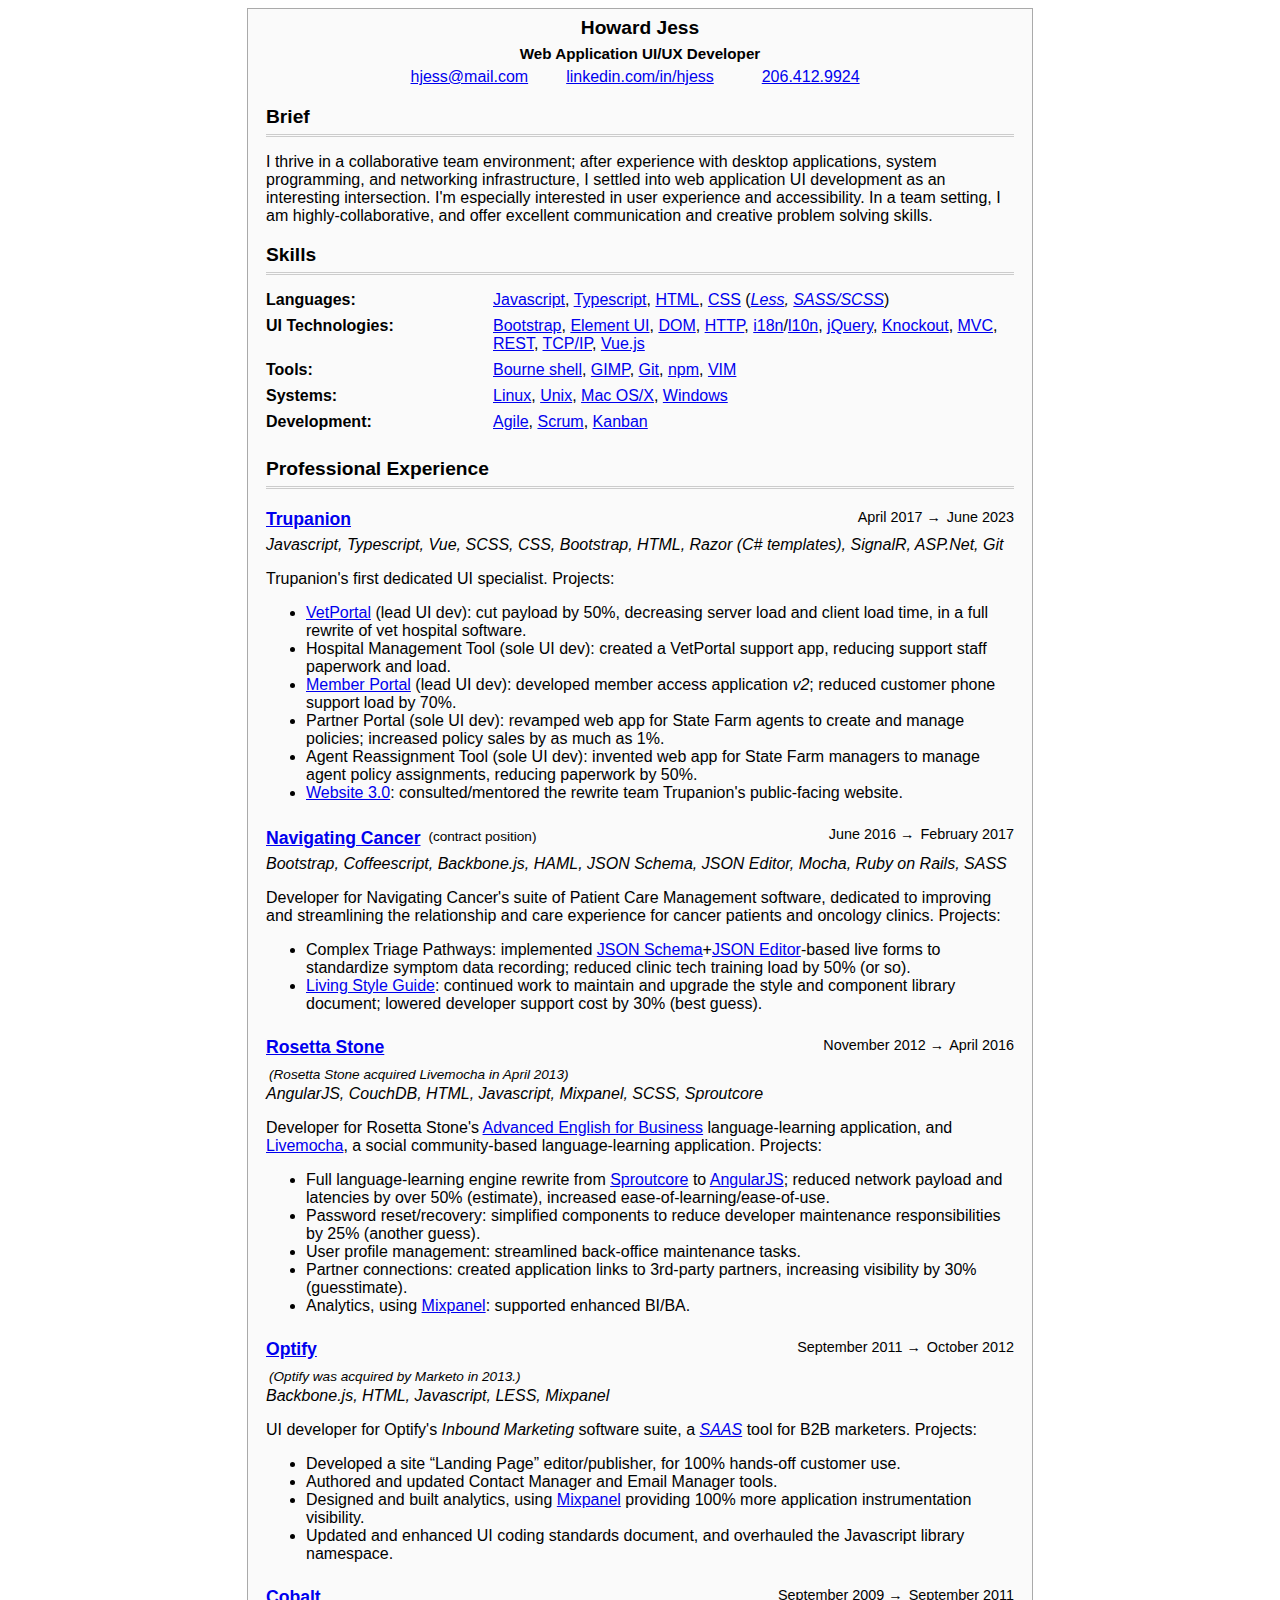
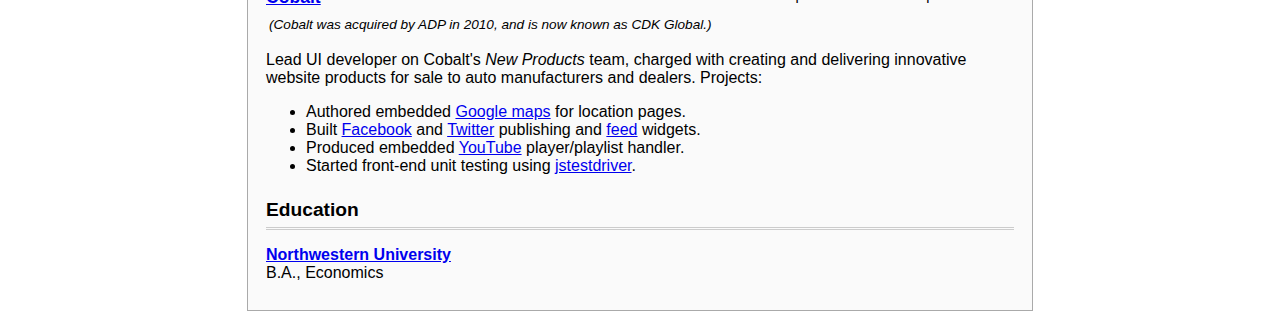
==== index.html @ c0ab549c "hide some stuff from ATS using <table>" ====
<!DOCTYPE html>
<html lang="en">
<head>
  <meta http-equiv="Content-Type" content="text/html;charset=utf-8">
  <title>Resume of Howard Jess</title>
  <style>
    body {
      background-color:#fff;
      font-size: 14px;
    }
    #resume {
      background-color: #fafafa;
      border: 1px solid #aaa;
      font-family:sans-serif;
      font-size:1rem;
      margin:4px auto;
      padding: 8px;
      position:relative;
      width:8in;
    }
    code {
      font-family:Courier,monospace;
      font-weight:bold;
    }
    h1,h2 {
      font-size:1.2rem;
      margin:0;
      padding:0 0 6px;
      border-bottom:3px double #ccc;
    }
    h2 {
      margin-top:1em;
    }
    h3 {
      font-size: 0.95rem;
      margin-bottom:24px;
    }
    .contact-info {
      display: grid;
      grid-template-columns: 1fr 1fr 1fr;
      margin: 0 8em;
    }
    .content {
      margin: 20px 10px;
    }
    .info {
      text-align: center;
    }
    .info h1,.info h3 {
      border-bottom: none;
      margin:0 0 6px;
      padding:0;
    }
    .info.info2 {
      display:none;
      margin-bottom: 20px;
    }
    .jobDate >span {
        color: transparent;
        margin-right: -0.7em;
    }
    .jobDate >span::before {
        color: #000;
        content: '→';
    }

    .strong {
      font-weight:bold;
    }
    .jobSkills {
      font-style: italic;
    }
    .company-gone {
      display: block;
      font-size: 0.85rem;
      font-style: italic;
      font-weight:100;
    }
    .job {
      margin:10px 0 24px;
    }
    .jobName {
      display:block;
    }
    .jobInfo {
        display: flex;
        flex-direction: row-reverse;
        justify-content: space-between;
    }
    .job .jobName em {
      font-size: 0.9rem;
      font-weight:normal;
    }
    .job .jobDate {
      font-size: 0.9rem;
      font-weight: normal;
    }
    .job h2 {
        border: none;
        display: flex;
        justify-content: space-between;
    }
    .job .jobName {
      font-size: 1.1rem;
      font-weight:bold;
    }
    .job .jobName .note {
      display: inline;
      font-size: 0.85rem;
      font-weight:100;
    }
    #skills {
      display: grid;
      grid-template-columns: 1fr 3fr;
    }
    #skills dt {
      font-weight:bold;
    }
    #skills dd,
    #skills dt {
      padding-bottom: 0.5em;
    }
    body.small #skills dd,
    body.small #skills dt,
    body.small #skills a {
      font-size: 2vw;
    }
    @media screen and (max-width:8in) {
        #resume {
            width:auto;
        }
    }
    @media (max-width: 500px) {
        .info,#resume {
            width:auto;
        }
        .info {
            float:none;
        }
        .info h3 {
            margin:2px 0;
        }
        .content {
            margin:20px 0 0 10px;
        }
    }
    @media only print {
        body { border:none; width:100%; }
        .noprint {display:none; visibility:hidden; margin:0 0 0 -800px;}
        .info.info2 {
          display: block;
          padding-top:20px;
          page-break-before:always;
        }
        #resume {
          border: none;
          padding-top: 0;
        }
    }
  </style>

</head>
<body>
<div id="resume">
  <section class="info">
    <h1>Howard Jess</h1>
    <h3>Web Application UI/UX Developer</h3>
    <div class="contact-info">
        <a target="_blank" href="mailto:hjess@mail.com" class="emailAddress">hjess@mail.com</a>
        <a target="_blank" href="https://www.linkedin.com/in/howardjess/">linkedin.com/in/hjess</a>
        <a href="tel:2064129924">206.412.9924</a>
    </div>
  </section>

  <div class="content">
    <h2>Brief</h2>
    <p>
      I thrive in a collaborative team environment; after experience with desktop applications, system programming, and networking infrastructure, I settled into web application UI development as an interesting intersection. I'm especially interested in user experience and accessibility. In a team setting, I am highly-collaborative, and offer excellent communication and creative problem solving skills.
    </p>

    <h2>Skills</h2>
    <dl id="skills">
      <dt>Languages:</dt>
      <dd>
        <a href="http://en.wikipedia.org/wiki/Javascript">Javascript</a>,
        <a href="https://www.typescriptlang.org/">Typescript</a>,
        <a href="https://www.w3.org/TR/html5/">HTML</a>,
        <a href="http://www.w3.org/TR/2005/WD-CSS21-20050613/">CSS</a> (<em><a href="http://lesscss.org">Less</a>, <a href="http://sass-lang.com/">SASS/SCSS</a></em>)
      </dd>
      <dt>UI Technologies:</dt>
      <dd>
        <a href="https://getbootstrap.com">Bootstrap</a>,
        <a href="https://element.eleme.io/#/en-US">Element UI</a>,
        <a href="http://www.w3.org/TR/1998/REC-DOM-Level-1-19981001/level-one-core.html">DOM</a>,
        <a href="http://en.wikipedia.org/wiki/Http">HTTP</a>,
        <a href="http://en.wikipedia.org/wiki/Internationalization_and_localization">i18n</a>/<a href="http://en.wikipedia.org/wiki/Language_localisation">l10n</a>,
        <a href="http://jquery.com">jQuery</a>,
        <a href="https://knockoutjs.com/">Knockout</a>,
        <a href="http://en.wikipedia.org/wiki/Model%E2%80%93view%E2%80%93controller">MVC</a>,
        <a href="http://en.wikipedia.org/wiki/Representational_State_Transfer">REST</a>,
        <a href="http://en.wikipedia.org/wiki/Tcp/ip">TCP/IP</a>,
        <a href="https://vuejs.org/">Vue.js</a>
      </dd>
      <dt>Tools:</dt>
      <dd>
        <a href="http://en.wikipedia.org/wiki/Bourne_shell">Bourne shell</a>,
        <a href="http://gimp.org/">GIMP</a>,
        <a href="https://git-scm.com/">Git</a>,
        <a href="https://npmjs.com/">npm</a>,
        <a href="http://vim.org/">VIM</a>
      </dd>
      <dt>Systems:</dt>
      <dd>
        <a href="http://en.wikipedia.org/wiki/Linux">Linux</a>,
        <a href="http://en.wikipedia.org/wiki/Unix">Unix</a>,
        <a href="http://en.wikipedia.org/wiki/Mac_osx">Mac OS/X</a>,
        <a href="http://en.wikipedia.org/wiki/Windows">Windows</a>
      </dd>
      <dt>Development:</dt>
      <dd>
        <a href="http://en.wikipedia.org/wiki/Agile_software_development">Agile</a>,
        <a href="http://www.scrum.org">Scrum</a>,
      	<a href="http://en.wikipedia.org/wiki/Kanban">Kanban</a>
     </dd>
    </dl>

    <h2>Professional Experience</h2>
    <div id="exp1" class="experience">

      <section class="job" id="jobTrupanion">
        <h2>
            <span class="jobName"><a href="http://trupanion.com">Trupanion</a></span>
            <span class="jobDate">April 2017 <span>to</span> June 2023</span>
        </h2>
        <span class="jobSkills">Javascript, Typescript, Vue, SCSS, CSS, Bootstrap, HTML, Razor (C# templates), SignalR, ASP.Net, Git</span>
        <p>Trupanion's first dedicated UI specialist. Projects:</p>
        <ul>
            <li><a href="http://vetportal.trupanion.com">VetPortal</a> (lead UI dev): cut payload by 50%, decreasing server load and client load time, in a full rewrite of vet hospital software. </li>
            <li>Hospital Management Tool (sole UI dev): created a VetPortal support app, reducing support staff paperwork and load. </li>
            <li><a href="http://members.trupanion.com">Member Portal</a> (lead UI dev): developed member access application <em>v2</em>; reduced customer phone support load by 70%. </li>
            <li>Partner Portal (sole UI dev): revamped web app for State Farm agents to create and manage policies; increased policy sales by as much as 1%.</li>
            <li>Agent Reassignment Tool (sole UI dev): invented web app for State Farm managers to manage agent policy assignments, reducing paperwork by 50%. </li>
            <li><a href="http://trupanion.com">Website 3.0</a>: consulted/mentored the rewrite team Trupanion's public-facing website. </li>
        </ul>
      </section>

      <section class="job" id="jobNavigatingCancer">
        <h2>
            <span class="jobName"><a href="http://www.navigatingcancer.com">Navigating Cancer</a> <table class="note"><tr><td>(contract position)</td></tr></table></span>
            <span class="jobDate">June 2016 <span>to</span> February 2017</span>
        </h2>
        <span class="jobSkills">Bootstrap, Coffeescript, Backbone.js, HAML, JSON Schema, JSON Editor, Mocha, Ruby on Rails, SASS</span>
        <p>
          Developer for Navigating Cancer's suite of Patient Care Management software, dedicated to improving and streamlining the relationship and care experience for cancer
          patients and oncology clinics. Projects:</p>
        <ul>
            <li>Complex Triage Pathways: implemented <a href="https://json-schema.org/">JSON Schema</a>+<a href="https://github.com/json-editor/json-editor">JSON Editor</a>-based live forms to standardize symptom data recording; reduced clinic tech training load by 50% (or so).</li>
          <li><a href="https://livingstyleguide.org/">Living Style Guide</a>: continued work to maintain and upgrade the style and component library document; lowered developer support cost by 30% (best guess).</li>
        </ul>
      </section>

      <section class="info info2">
        <h1>Howard Jess</h1>
        <h3>Web Application UI/UX Developer</h3>
        <div class="contact-info">
            <a target="_blank" href="mailto:hjess@mail.com" class="emailAddress">hjess@mail.com</a>
            <a target="_blank" href="https://www.linkedin.com/in/howardjess/">linkedin.com/in/hjess</a>
            <a href="tel:2064129924">206.412.9924</a>
        </div>
      </section>

      <section class="job" id="jobRosettaStone">
        <h2>
          <span class="jobName"><a href="http://www.rosettastone.com">Rosetta Stone</a></span>
          <span class="jobDate">November 2012 <span>to</span> April 2016</span>
        </h2>
        <table class="company-gone note"><tr><td>(Rosetta Stone acquired <b>Livemocha</b> in April 2013)</td></tr></table>
        <span class="jobSkills">AngularJS, CouchDB, HTML, Javascript, Mixpanel, SCSS, Sproutcore</span>
        <p>
          Developer for Rosetta Stone's <a href="https://advancedenglish.rosettastone.com/">Advanced English for Business</a> language-learning application, and <a href="http://www.livemocha.com">Livemocha</a>, a social community-based language-learning application.
          Projects:</p>
        <ul>
            <li>Full language-learning engine rewrite from <a href="http://sproutcore.com/">Sproutcore</a> to <a href="https://angularjs.org/">AngularJS</a>; reduced network payload and latencies by over 50% (estimate), increased ease-of-learning/ease-of-use.</li>
          <li>Password reset/recovery: simplified components to reduce developer maintenance responsibilities by 25% (another guess). </li>
          <li>User profile management: streamlined back-office maintenance tasks. </li>
          <li>Partner connections: created application links to 3rd-party partners, increasing visibility by 30% (guesstimate). </li>
          <li>Analytics, using <a href="http://www.mixpanel.com/">Mixpanel</a>: supported enhanced BI/BA.</li>
        </ul>
      </section>

      <section class="job" id="jobOptify">
        <h2>
            <span class="jobName"><a href="http://www.optify.net">Optify</a></span>
            <span class="jobDate">September 2011 <span>to</span> October 2012</span>
        </h2>
        <table class="note company-gone"><tr><td>(Optify was acquired by Marketo in 2013.)</td></tr></table>
        <span class="jobSkills">Backbone.js, HTML, Javascript, LESS, Mixpanel</span>
        <p>
          UI developer for Optify's <em>Inbound Marketing</em> software suite, a <em><a href="http://en.wikipedia.org/wiki/Software_as_a_service">SAAS</a></em> tool for B2B marketers.
          Projects:
        </p>
        <ul>
          <li>Developed a site &ldquo;Landing Page&rdquo; editor/publisher, for 100% hands-off customer use. </li>
          <li>Authored and updated Contact Manager and Email Manager tools. </li>
          <li>Designed and built analytics, using <a href="http://www.mixpanel.com/">Mixpanel</a> providing 100% more application instrumentation visibility. </li>
          <li>Updated and enhanced UI coding standards document, and overhauled the Javascript library namespace. </li>
        </ul>
      </section>

      <section class="job" id="jobCobalt">
        <h2>
            <span class="jobName"><a href="http://www.cdkglobal.com">Cobalt</a></span>
            <span class="jobDate">September 2009 <span>to</span> September 2011</span>
        </h2>
        <table class="note company-gone"><tr><td>(Cobalt was acquired by ADP in 2010, and is now known as CDK Global.)</td></tr></table>
        <p>
          Lead UI developer on Cobalt's <em>New Products</em> team, charged with creating
          and delivering innovative website products for sale to auto manufacturers and
          dealers.
          Projects:
        </p>
        <ul>
          <li>Authored embedded <a href="http://code.google.com/apis/maps/">Google maps</a> for location pages. </li>
          <li>Built <a href="https://web.archive.org/web/20090618161456/http://developers.facebook.com/">Facebook</a> and
            <a href="https://developer.twitter.com/en/docs/api-reference-index">Twitter</a> publishing and
            <a href="http://code.google.com/apis/ajaxfeeds/">feed</a> widgets. </li>
          <li>Produced embedded <a href="http://code.google.com/apis/youtube/overview.html">YouTube</a> player/playlist handler. </li>
          <li>Started front-end unit testing using <a href="http://code.google.com/p/js-test-driver/">jstestdriver</a>. </li>
        </ul>
      </section>
    </div>

    <h2>Education</h2>
    <p>
      <strong><a href="http://www.northwestern.edu">Northwestern University</a></strong><br>
      B.A., Economics
    </p>
  </div>
</div>

<script>
    window.onload = function() {
        function classify() {
          document.body.classList.toggle('small',window.innerWidth < 800);
        }
        classify();
        window.onresize = classify;
    }
</script>
</body>
</html>
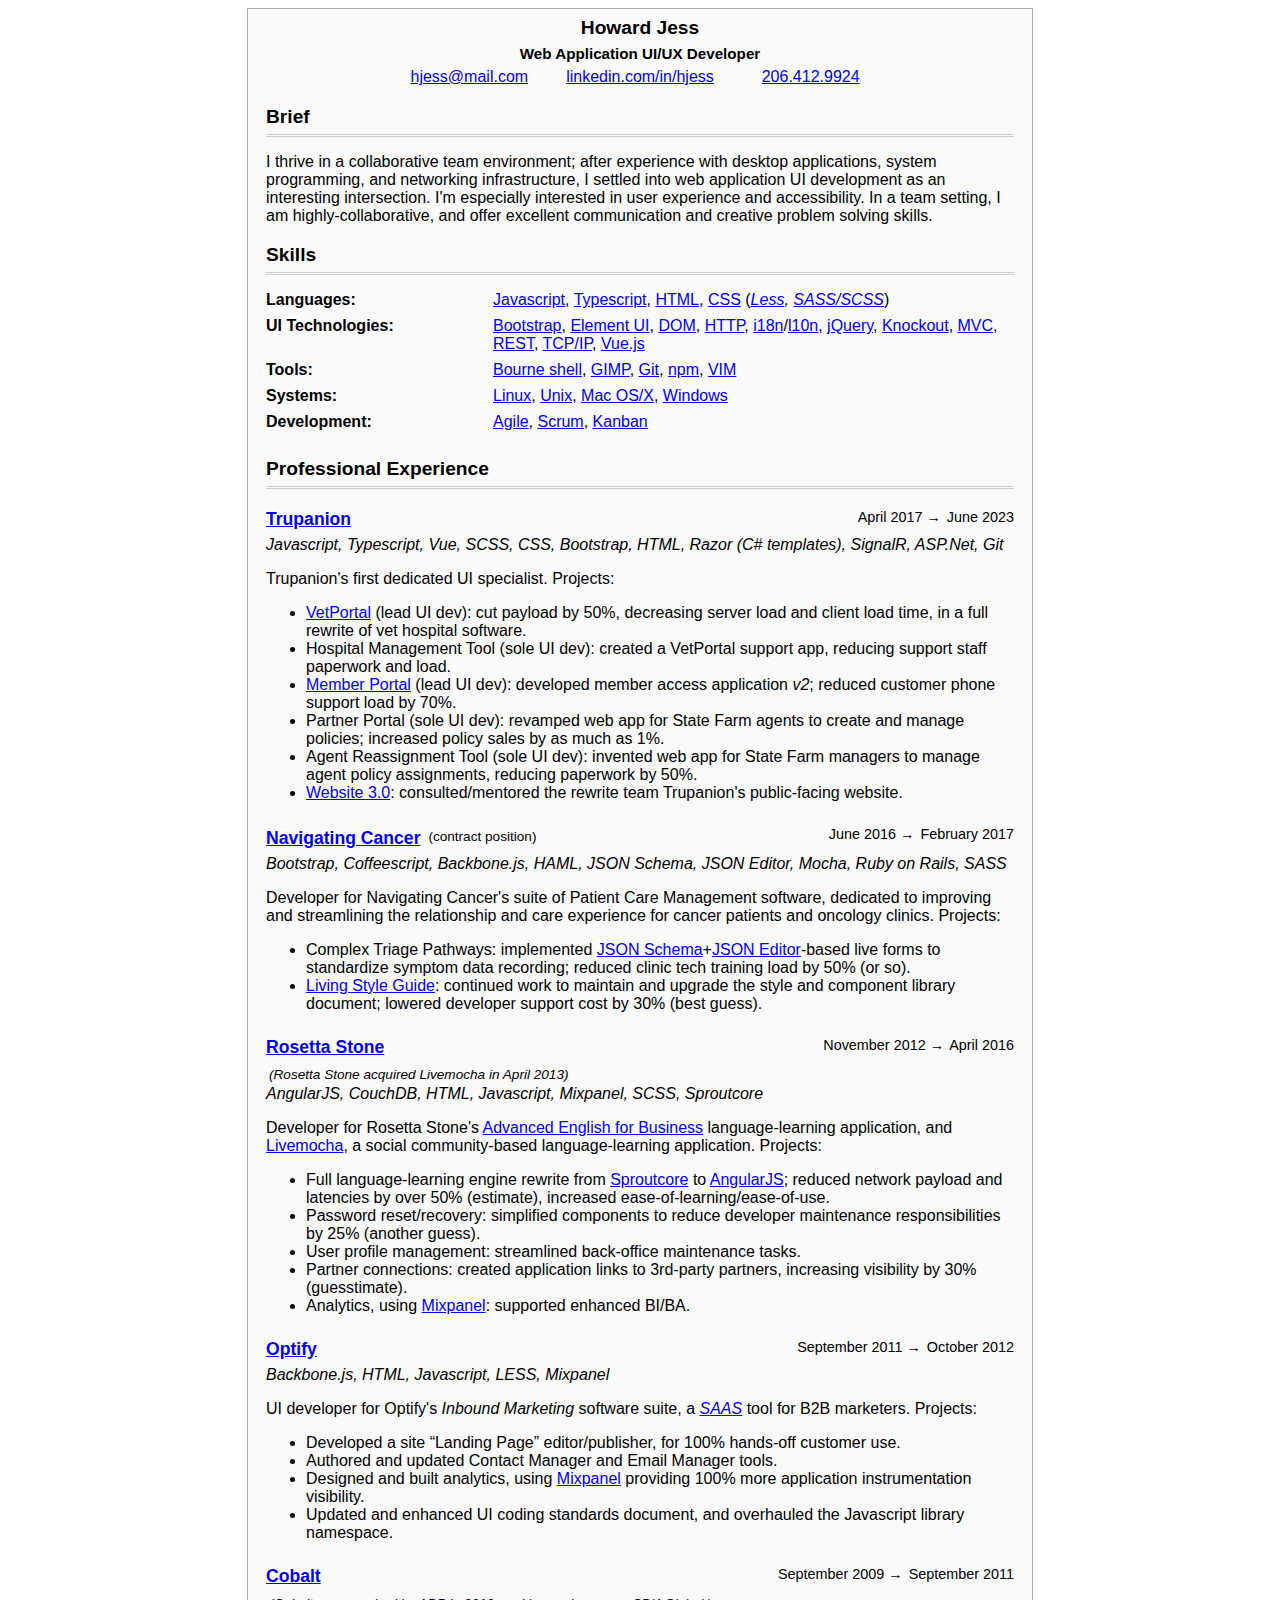
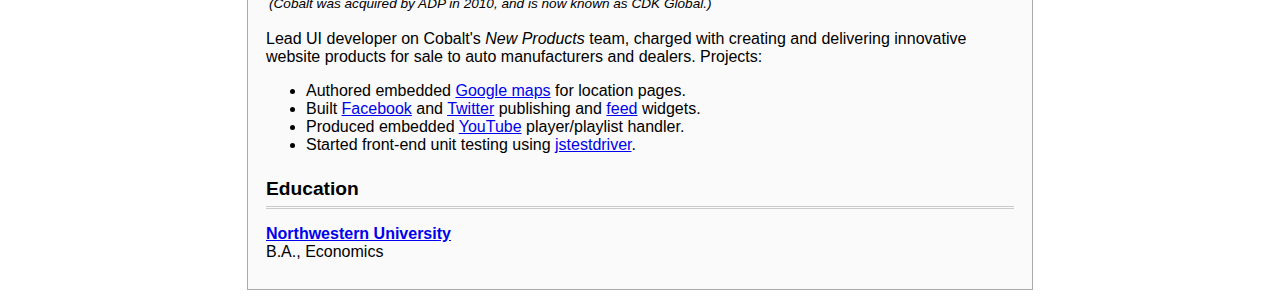
==== commit 848ab75c: "remove ref to Marketo" ====
--- a/index.html
+++ b/index.html
@@ -17,6 +17,11 @@
       padding: 8px;
       position:relative;
       width:8in;
+    }
+    .hidden-job-titles {
+        color: transparent;
+        font-size: 0.1rem;
+        position: absolute;
     }
     code {
       font-family:Courier,monospace;
@@ -177,6 +182,104 @@
     <p>
       I thrive in a collaborative team environment; after experience with desktop applications, system programming, and networking infrastructure, I settled into web application UI development as an interesting intersection. I'm especially interested in user experience and accessibility. In a team setting, I am highly-collaborative, and offer excellent communication and creative problem solving skills.
     </p>
+    <pre class="hidden-job-titles">
+        <span>For benefit of automated resume scan robots</span>
+
+Experienced Software Engineer - Frontend
+Founding Frontend Engineer
+Front - end Developer Vue.js
+Front End
+Front End Developer
+Front End Engineer
+Front End Software Developer
+Front End Software Engineer
+Front End Vue JS Developer
+Front End/UX Software Developer
+Front end Architect
+Front-End Engineer
+Front-End Software Developer
+Front-end Developer
+Front-end Javascript Developer
+Front-end software engineer
+Front-end web developer
+Frontend Developer
+Frontend Engineer
+Frontend Engineer III
+Frontend Software Engineer
+JavaScript UI/UX Specialist Software Development Engineer
+Jr. to Lead Front End Engineer
+Lead Front End Software Engineer
+Lead Frontend Engineer
+Lead UI Engineer
+Principal Front End Engineer
+Principal Frontend Developer
+Principal engineer, Front end
+REMOTE Senior Front End Engineer
+Senior Front End / Vue.js Developer
+Senior Front End Developer
+Senior Front End Engineer
+Senior Front End Software Engineer
+Senior Front-End Developer
+Senior Front-end Web Developer
+Senior Frontend Developer
+Senior Frontend Engineer
+Senior Frontend Engineer, Vue.js
+Senior Frontend Software Developer
+Senior Frontend Software Engineer
+Senior Frontend/UI Software Engineer
+Senior JavaScript Engineer
+Senior Javascript Engineer
+Senior Software Developer
+Senior Software Development Engineer
+Senior Software Development Engineer - Front End
+Senior Software Engineer
+Senior Software Engineer (Front End)
+Senior Software Engineer (Front-end/Angular)
+Senior Software Engineer - Frontend
+Senior Software Engineer – Front End
+Senior Software Engineer, Frontend
+Senior Software Engineer, UI
+Senior Software Engineer, Web
+Senior Staff Software Engineer (Frontend)
+Senior UI Engineer
+Senior UI Software Developer
+Senior UX Front End Developer
+Senior Web Engineer
+Software Developer
+Software Development Engineer (Frontend)
+Software Development Engineer - Web
+Software Engineer
+Software Engineer (Front End)
+Software Engineer (Front-end)
+Software Engineer - Frontend
+Software Engineer I – Web
+Software Engineer II - Frontend
+Software Engineer II, Front-end
+Software Engineer, Front End
+Software Engineer, Front End -
+Software Engineer, Front-End
+Software Engineer, Frontend
+Sr Frontend Engineer
+Sr. Front End Engineer
+Sr. Front-End Engineer
+Sr. Frontend Software Engineer / JavaScript
+Sr. Software Engineer - Frontend
+Sr. Staff Front-End Engineer
+Staff Front End Engineer
+Staff Front End Software Engineer
+Staff Front-end Engineer
+Staff Frontend Engineer
+Staff Software Engineer - JavaScript
+Staff Web Engineer
+UI Developer
+UI Engineer
+UI Web developer
+UI software engineer
+UI/VUE.JS Developer
+Vue Developer
+Web Developer
+Web Developer IV
+    </pre>
 
     <h2>Skills</h2>
     <dl id="skills">
@@ -293,7 +396,6 @@
             <span class="jobName"><a href="http://www.optify.net">Optify</a></span>
             <span class="jobDate">September 2011 <span>to</span> October 2012</span>
         </h2>
-        <table class="note company-gone"><tr><td>(Optify was acquired by Marketo in 2013.)</td></tr></table>
         <span class="jobSkills">Backbone.js, HTML, Javascript, LESS, Mixpanel</span>
         <p>
           UI developer for Optify's <em>Inbound Marketing</em> software suite, a <em><a href="http://en.wikipedia.org/wiki/Software_as_a_service">SAAS</a></em> tool for B2B marketers.
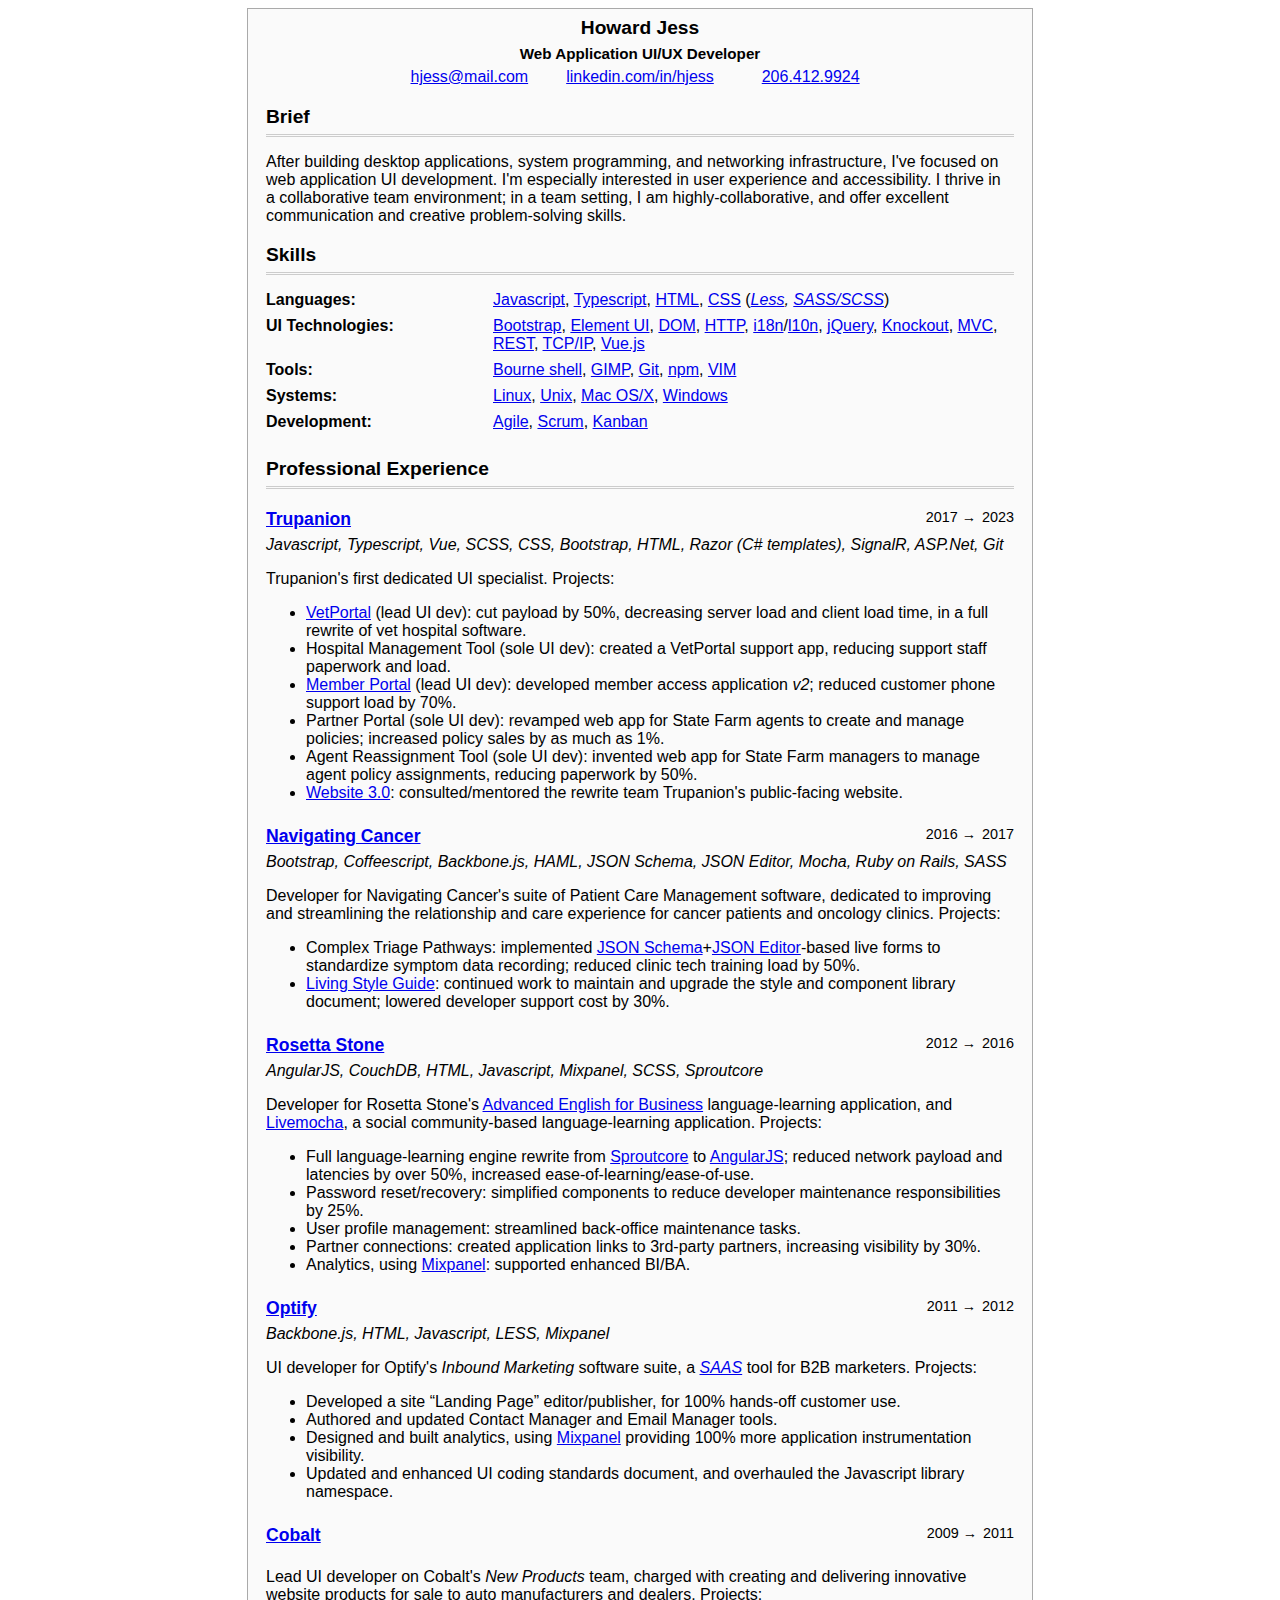
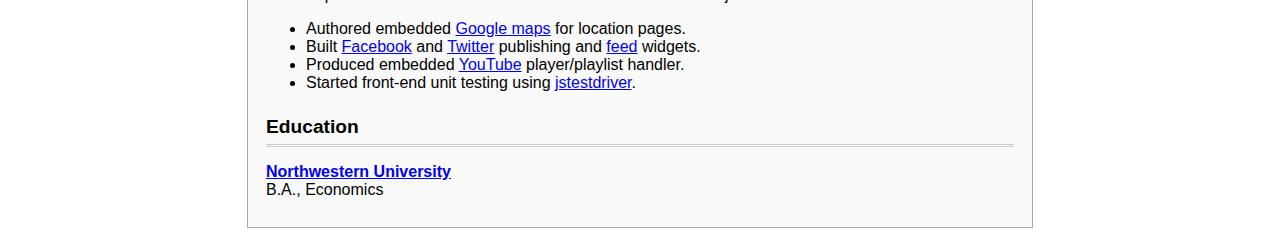
==== commit 99b0a6d7: "Remove employment date months; rework "Brief"" ====
--- a/index.html
+++ b/index.html
@@ -74,12 +74,6 @@
     }
     .jobSkills {
       font-style: italic;
-    }
-    .company-gone {
-      display: block;
-      font-size: 0.85rem;
-      font-style: italic;
-      font-weight:100;
     }
     .job {
       margin:10px 0 24px;
@@ -180,11 +174,11 @@
   <div class="content">
     <h2>Brief</h2>
     <p>
-      I thrive in a collaborative team environment; after experience with desktop applications, system programming, and networking infrastructure, I settled into web application UI development as an interesting intersection. I'm especially interested in user experience and accessibility. In a team setting, I am highly-collaborative, and offer excellent communication and creative problem solving skills.
+       After building desktop applications, system programming, and networking infrastructure, I've focused on web application UI development. I'm especially interested in user experience and accessibility. I thrive in a collaborative team environment; in a team setting, I am highly-collaborative, and offer excellent communication and creative problem-solving skills.
     </p>
-    <pre class="hidden-job-titles">
-        <span>For benefit of automated resume scan robots</span>
-
+    <span class="hidden-job-titles">
+        For benefit of automated resume scan robots
+<pre>
 Experienced Software Engineer - Frontend
 Founding Frontend Engineer
 Front - end Developer Vue.js
@@ -279,8 +273,9 @@
 Vue Developer
 Web Developer
 Web Developer IV
-    </pre>
-
+</pre>
+
+    </span>
     <h2>Skills</h2>
     <dl id="skills">
       <dt>Languages:</dt>
@@ -333,7 +328,7 @@
       <section class="job" id="jobTrupanion">
         <h2>
             <span class="jobName"><a href="http://trupanion.com">Trupanion</a></span>
-            <span class="jobDate">April 2017 <span>to</span> June 2023</span>
+            <span class="jobDate">2017 <span>to</span> 2023</span>
         </h2>
         <span class="jobSkills">Javascript, Typescript, Vue, SCSS, CSS, Bootstrap, HTML, Razor (C# templates), SignalR, ASP.Net, Git</span>
         <p>Trupanion's first dedicated UI specialist. Projects:</p>
@@ -349,16 +344,16 @@
 
       <section class="job" id="jobNavigatingCancer">
         <h2>
-            <span class="jobName"><a href="http://www.navigatingcancer.com">Navigating Cancer</a> <table class="note"><tr><td>(contract position)</td></tr></table></span>
-            <span class="jobDate">June 2016 <span>to</span> February 2017</span>
+            <span class="jobName"><a href="http://www.navigatingcancer.com">Navigating Cancer</a></span>
+            <span class="jobDate">2016 <span>to</span> 2017</span>
         </h2>
         <span class="jobSkills">Bootstrap, Coffeescript, Backbone.js, HAML, JSON Schema, JSON Editor, Mocha, Ruby on Rails, SASS</span>
         <p>
           Developer for Navigating Cancer's suite of Patient Care Management software, dedicated to improving and streamlining the relationship and care experience for cancer
           patients and oncology clinics. Projects:</p>
         <ul>
-            <li>Complex Triage Pathways: implemented <a href="https://json-schema.org/">JSON Schema</a>+<a href="https://github.com/json-editor/json-editor">JSON Editor</a>-based live forms to standardize symptom data recording; reduced clinic tech training load by 50% (or so).</li>
-          <li><a href="https://livingstyleguide.org/">Living Style Guide</a>: continued work to maintain and upgrade the style and component library document; lowered developer support cost by 30% (best guess).</li>
+            <li>Complex Triage Pathways: implemented <a href="https://json-schema.org/">JSON Schema</a>+<a href="https://github.com/json-editor/json-editor">JSON Editor</a>-based live forms to standardize symptom data recording; reduced clinic tech training load by 50%.</li>
+          <li><a href="https://livingstyleguide.org/">Living Style Guide</a>: continued work to maintain and upgrade the style and component library document; lowered developer support cost by 30%.</li>
         </ul>
       </section>
 
@@ -375,18 +370,17 @@
       <section class="job" id="jobRosettaStone">
         <h2>
           <span class="jobName"><a href="http://www.rosettastone.com">Rosetta Stone</a></span>
-          <span class="jobDate">November 2012 <span>to</span> April 2016</span>
+          <span class="jobDate">2012 <span>to</span> 2016</span>
         </h2>
-        <table class="company-gone note"><tr><td>(Rosetta Stone acquired <b>Livemocha</b> in April 2013)</td></tr></table>
         <span class="jobSkills">AngularJS, CouchDB, HTML, Javascript, Mixpanel, SCSS, Sproutcore</span>
         <p>
           Developer for Rosetta Stone's <a href="https://advancedenglish.rosettastone.com/">Advanced English for Business</a> language-learning application, and <a href="http://www.livemocha.com">Livemocha</a>, a social community-based language-learning application.
           Projects:</p>
         <ul>
-            <li>Full language-learning engine rewrite from <a href="http://sproutcore.com/">Sproutcore</a> to <a href="https://angularjs.org/">AngularJS</a>; reduced network payload and latencies by over 50% (estimate), increased ease-of-learning/ease-of-use.</li>
-          <li>Password reset/recovery: simplified components to reduce developer maintenance responsibilities by 25% (another guess). </li>
+          <li>Full language-learning engine rewrite from <a href="http://sproutcore.com/">Sproutcore</a> to <a href="https://angularjs.org/">AngularJS</a>; reduced network payload and latencies by over 50%, increased ease-of-learning/ease-of-use.</li>
+          <li>Password reset/recovery: simplified components to reduce developer maintenance responsibilities by 25%. </li>
           <li>User profile management: streamlined back-office maintenance tasks. </li>
-          <li>Partner connections: created application links to 3rd-party partners, increasing visibility by 30% (guesstimate). </li>
+          <li>Partner connections: created application links to 3rd-party partners, increasing visibility by 30%. </li>
           <li>Analytics, using <a href="http://www.mixpanel.com/">Mixpanel</a>: supported enhanced BI/BA.</li>
         </ul>
       </section>
@@ -394,7 +388,7 @@
       <section class="job" id="jobOptify">
         <h2>
             <span class="jobName"><a href="http://www.optify.net">Optify</a></span>
-            <span class="jobDate">September 2011 <span>to</span> October 2012</span>
+            <span class="jobDate">2011 <span>to</span> 2012</span>
         </h2>
         <span class="jobSkills">Backbone.js, HTML, Javascript, LESS, Mixpanel</span>
         <p>
@@ -412,9 +406,8 @@
       <section class="job" id="jobCobalt">
         <h2>
             <span class="jobName"><a href="http://www.cdkglobal.com">Cobalt</a></span>
-            <span class="jobDate">September 2009 <span>to</span> September 2011</span>
+            <span class="jobDate">2009 <span>to</span> 2011</span>
         </h2>
-        <table class="note company-gone"><tr><td>(Cobalt was acquired by ADP in 2010, and is now known as CDK Global.)</td></tr></table>
         <p>
           Lead UI developer on Cobalt's <em>New Products</em> team, charged with creating
           and delivering innovative website products for sale to auto manufacturers and
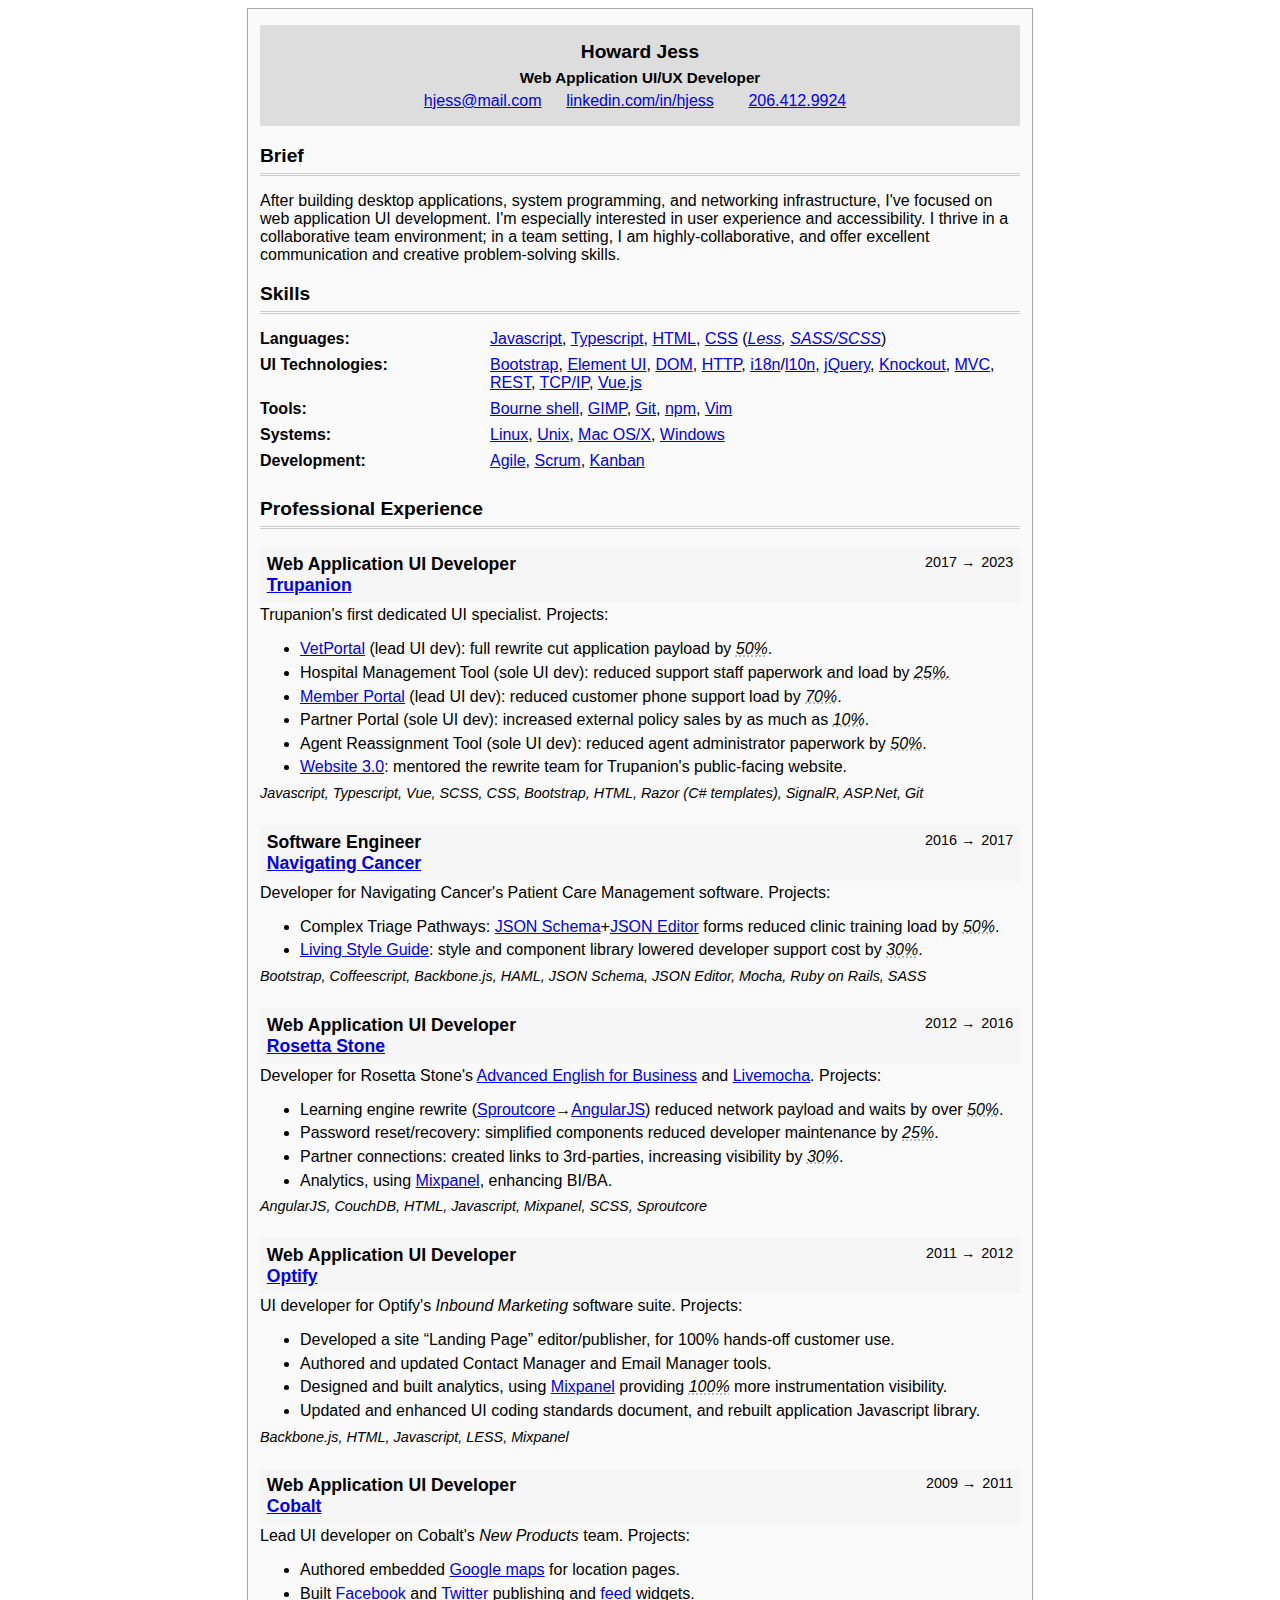
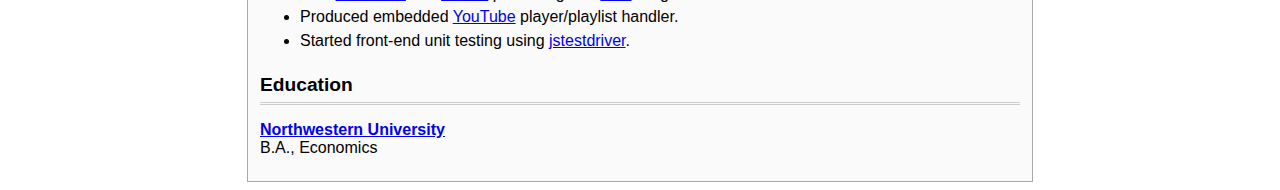
==== commit 2eed05a5: "radical streamlining edits" ====
--- a/index.html
+++ b/index.html
@@ -46,10 +46,18 @@
       margin: 0 8em;
     }
     .content {
-      margin: 20px 10px;
+      margin: 0.25em;
+    }
+    .pct {
+        font-style: italic;
+        text-decoration: underline dotted #aaa;
     }
     .info {
+      background-color: #ddd;
+      margin: 0.5em auto 1em;
+      padding: 1rem;
       text-align: center;
+      width: auto;
     }
     .info h1,.info h3 {
       border-bottom: none;
@@ -58,7 +66,6 @@
     }
     .info.info2 {
       display:none;
-      margin-bottom: 20px;
     }
     .jobDate >span {
         color: transparent;
@@ -68,12 +75,14 @@
         color: #000;
         content: '→';
     }
-
     .strong {
       font-weight:bold;
     }
     .jobSkills {
+      display: block;
+      font-size: 0.9em;
       font-style: italic;
+      margin-top: -0.5em;
     }
     .job {
       margin:10px 0 24px;
@@ -95,9 +104,11 @@
       font-weight: normal;
     }
     .job h2 {
+        background-color: #f6f6f6;
         border: none;
         display: flex;
         justify-content: space-between;
+        padding: 0.35em;
     }
     .job .jobName {
       font-size: 1.1rem;
@@ -108,6 +119,15 @@
       font-size: 0.85rem;
       font-weight:100;
     }
+    .job p {
+        margin-top: 0.2em;
+    }
+    .experience ul {
+        margin-bottom: 1em;
+    }
+    .experience ul li:not(:last-child) {
+        margin-bottom: 0.35em;
+    }
     #skills {
       display: grid;
       grid-template-columns: 1fr 3fr;
@@ -133,23 +153,18 @@
         .info,#resume {
             width:auto;
         }
-        .info {
-            float:none;
-        }
         .info h3 {
-            margin:2px 0;
+            margin: 2px 0;
         }
         .content {
-            margin:20px 0 0 10px;
+            margin: 20px 0 0 10px;
         }
     }
     @media only print {
         body { border:none; width:100%; }
-        .noprint {display:none; visibility:hidden; margin:0 0 0 -800px;}
         .info.info2 {
           display: block;
-          padding-top:20px;
-          page-break-before:always;
+          page-break-before: always;
         }
         #resume {
           border: none;
@@ -161,17 +176,16 @@
 </head>
 <body>
 <div id="resume">
-  <section class="info">
-    <h1>Howard Jess</h1>
-    <h3>Web Application UI/UX Developer</h3>
-    <div class="contact-info">
-        <a target="_blank" href="mailto:hjess@mail.com" class="emailAddress">hjess@mail.com</a>
-        <a target="_blank" href="https://www.linkedin.com/in/howardjess/">linkedin.com/in/hjess</a>
-        <a href="tel:2064129924">206.412.9924</a>
-    </div>
-  </section>
-
   <div class="content">
+    <section class="info">
+        <h1>Howard Jess</h1>
+        <h3>Web Application UI/UX Developer</h3>
+        <div class="contact-info">
+            <a target="_blank" href="mailto:hjess@mail.com" class="emailAddress">hjess@mail.com</a>
+            <a target="_blank" href="https://www.linkedin.com/in/howardjess/">linkedin.com/in/hjess</a>
+            <a href="tel:2064129924">206.412.9924</a>
+        </div>
+    </section>
     <h2>Brief</h2>
     <p>
        After building desktop applications, system programming, and networking infrastructure, I've focused on web application UI development. I'm especially interested in user experience and accessibility. I thrive in a collaborative team environment; in a team setting, I am highly-collaborative, and offer excellent communication and creative problem-solving skills.
@@ -305,7 +319,7 @@
         <a href="http://gimp.org/">GIMP</a>,
         <a href="https://git-scm.com/">Git</a>,
         <a href="https://npmjs.com/">npm</a>,
-        <a href="http://vim.org/">VIM</a>
+        <a href="http://vim.org/">Vim</a>
       </dd>
       <dt>Systems:</dt>
       <dd>
@@ -323,40 +337,42 @@
     </dl>
 
     <h2>Professional Experience</h2>
-    <div id="exp1" class="experience">
+    <div class="experience">
 
       <section class="job" id="jobTrupanion">
         <h2>
-            <span class="jobName"><a href="http://trupanion.com">Trupanion</a></span>
+            <span class="jobName">Web Application UI Developer<br/><a href="http://trupanion.com">Trupanion</a></span>
             <span class="jobDate">2017 <span>to</span> 2023</span>
         </h2>
-        <span class="jobSkills">Javascript, Typescript, Vue, SCSS, CSS, Bootstrap, HTML, Razor (C# templates), SignalR, ASP.Net, Git</span>
         <p>Trupanion's first dedicated UI specialist. Projects:</p>
         <ul>
-            <li><a href="http://vetportal.trupanion.com">VetPortal</a> (lead UI dev): cut payload by 50%, decreasing server load and client load time, in a full rewrite of vet hospital software. </li>
-            <li>Hospital Management Tool (sole UI dev): created a VetPortal support app, reducing support staff paperwork and load. </li>
-            <li><a href="http://members.trupanion.com">Member Portal</a> (lead UI dev): developed member access application <em>v2</em>; reduced customer phone support load by 70%. </li>
-            <li>Partner Portal (sole UI dev): revamped web app for State Farm agents to create and manage policies; increased policy sales by as much as 1%.</li>
-            <li>Agent Reassignment Tool (sole UI dev): invented web app for State Farm managers to manage agent policy assignments, reducing paperwork by 50%. </li>
-            <li><a href="http://trupanion.com">Website 3.0</a>: consulted/mentored the rewrite team Trupanion's public-facing website. </li>
+            <li><a href="http://vetportal.trupanion.com">VetPortal</a> (lead UI dev): full rewrite cut application payload by <i class="pct">50%</i>. </li>
+            <li>Hospital Management Tool (sole UI dev): reduced support staff paperwork and load by <i class="pct">25%.</i> </li>
+            <li><a href="http://members.trupanion.com">Member Portal</a> (lead UI dev): reduced customer phone support load by <i class="pct">70%</i>. </li>
+            <li>Partner Portal (sole UI dev): increased external policy sales by as much as <i class="pct">10%</i>.</li>
+            <li>Agent Reassignment Tool (sole UI dev): reduced agent administrator paperwork by <i class="pct">50%</i>. </li>
+            <li><a href="http://trupanion.com">Website 3.0</a>: mentored the rewrite team for Trupanion's public-facing website. </li>
         </ul>
+        <span class="jobSkills">Javascript, Typescript, Vue, SCSS, CSS, Bootstrap, HTML, Razor (C# templates), SignalR, ASP.Net, Git</span>
       </section>
 
       <section class="job" id="jobNavigatingCancer">
         <h2>
-            <span class="jobName"><a href="http://www.navigatingcancer.com">Navigating Cancer</a></span>
+            <span class="jobName">Software Engineer<br/><a href="http://www.navigatingcancer.com">Navigating Cancer</a></span>
             <span class="jobDate">2016 <span>to</span> 2017</span>
         </h2>
+        <p>
+          Developer for Navigating Cancer's Patient Care Management software. Projects:
+        </p>
+        <ul>
+            <li>Complex Triage Pathways: <a href="https://json-schema.org/">JSON Schema</a>+<a href="https://github.com/json-editor/json-editor">JSON Editor</a> forms reduced clinic training load by <i class="pct">50%</i>.</li>
+            <li><a href="https://livingstyleguide.org/">Living Style Guide</a>: style and component library lowered developer support cost by <i class="pct">30%</i>.</li>
+        </ul>
         <span class="jobSkills">Bootstrap, Coffeescript, Backbone.js, HAML, JSON Schema, JSON Editor, Mocha, Ruby on Rails, SASS</span>
-        <p>
-          Developer for Navigating Cancer's suite of Patient Care Management software, dedicated to improving and streamlining the relationship and care experience for cancer
-          patients and oncology clinics. Projects:</p>
-        <ul>
-            <li>Complex Triage Pathways: implemented <a href="https://json-schema.org/">JSON Schema</a>+<a href="https://github.com/json-editor/json-editor">JSON Editor</a>-based live forms to standardize symptom data recording; reduced clinic tech training load by 50%.</li>
-          <li><a href="https://livingstyleguide.org/">Living Style Guide</a>: continued work to maintain and upgrade the style and component library document; lowered developer support cost by 30%.</li>
-        </ul>
-      </section>
-
+      </section>
+    </div>
+
+    <div class="experience">
       <section class="info info2">
         <h1>Howard Jess</h1>
         <h3>Web Application UI/UX Developer</h3>
@@ -369,50 +385,45 @@
 
       <section class="job" id="jobRosettaStone">
         <h2>
-          <span class="jobName"><a href="http://www.rosettastone.com">Rosetta Stone</a></span>
+          <span class="jobName">Web Application UI Developer<br/><a href="http://www.rosettastone.com">Rosetta Stone</a></span>
           <span class="jobDate">2012 <span>to</span> 2016</span>
         </h2>
-        <span class="jobSkills">AngularJS, CouchDB, HTML, Javascript, Mixpanel, SCSS, Sproutcore</span>
         <p>
-          Developer for Rosetta Stone's <a href="https://advancedenglish.rosettastone.com/">Advanced English for Business</a> language-learning application, and <a href="http://www.livemocha.com">Livemocha</a>, a social community-based language-learning application.
+          Developer for Rosetta Stone's <a href="https://advancedenglish.rosettastone.com/">Advanced English for Business</a> and <a href="http://www.livemocha.com">Livemocha</a>.
           Projects:</p>
         <ul>
-          <li>Full language-learning engine rewrite from <a href="http://sproutcore.com/">Sproutcore</a> to <a href="https://angularjs.org/">AngularJS</a>; reduced network payload and latencies by over 50%, increased ease-of-learning/ease-of-use.</li>
-          <li>Password reset/recovery: simplified components to reduce developer maintenance responsibilities by 25%. </li>
-          <li>User profile management: streamlined back-office maintenance tasks. </li>
-          <li>Partner connections: created application links to 3rd-party partners, increasing visibility by 30%. </li>
-          <li>Analytics, using <a href="http://www.mixpanel.com/">Mixpanel</a>: supported enhanced BI/BA.</li>
+            <li>Learning engine rewrite (<a href="http://sproutcore.com/">Sproutcore</a>&rarr;<a href="https://angularjs.org/">AngularJS</a>) reduced network payload and waits by over <i class="pct">50%</i>.</li>
+            <li>Password reset/recovery: simplified components reduced developer maintenance by <i class="pct">25%</i>. </li>
+            <li>Partner connections: created links to 3rd-parties, increasing visibility by <i class="pct">30%</i>. </li>
+          <li>Analytics, using <a href="http://www.mixpanel.com/">Mixpanel</a>, enhancing BI/BA.</li>
         </ul>
+        <span class="jobSkills">AngularJS, CouchDB, HTML, Javascript, Mixpanel, SCSS, Sproutcore</span>
       </section>
 
       <section class="job" id="jobOptify">
         <h2>
-            <span class="jobName"><a href="http://www.optify.net">Optify</a></span>
+            <span class="jobName">Web Application UI Developer<br/><a href="http://www.optify.net">Optify</a></span>
             <span class="jobDate">2011 <span>to</span> 2012</span>
         </h2>
-        <span class="jobSkills">Backbone.js, HTML, Javascript, LESS, Mixpanel</span>
         <p>
-          UI developer for Optify's <em>Inbound Marketing</em> software suite, a <em><a href="http://en.wikipedia.org/wiki/Software_as_a_service">SAAS</a></em> tool for B2B marketers.
-          Projects:
+          UI developer for Optify's <em>Inbound Marketing</em> software suite. Projects:
         </p>
         <ul>
           <li>Developed a site &ldquo;Landing Page&rdquo; editor/publisher, for 100% hands-off customer use. </li>
           <li>Authored and updated Contact Manager and Email Manager tools. </li>
-          <li>Designed and built analytics, using <a href="http://www.mixpanel.com/">Mixpanel</a> providing 100% more application instrumentation visibility. </li>
-          <li>Updated and enhanced UI coding standards document, and overhauled the Javascript library namespace. </li>
+          <li>Designed and built analytics, using <a href="http://www.mixpanel.com/">Mixpanel</a> providing <i class="pct">100%</i> more instrumentation visibility. </li>
+          <li>Updated and enhanced UI coding standards document, and rebuilt application Javascript library. </li>
         </ul>
+        <span class="jobSkills">Backbone.js, HTML, Javascript, LESS, Mixpanel</span>
       </section>
 
       <section class="job" id="jobCobalt">
         <h2>
-            <span class="jobName"><a href="http://www.cdkglobal.com">Cobalt</a></span>
+            <span class="jobName">Web Application UI Developer<br/><a href="http://www.cdkglobal.com">Cobalt</a></span>
             <span class="jobDate">2009 <span>to</span> 2011</span>
         </h2>
         <p>
-          Lead UI developer on Cobalt's <em>New Products</em> team, charged with creating
-          and delivering innovative website products for sale to auto manufacturers and
-          dealers.
-          Projects:
+          Lead UI developer on Cobalt's <em>New Products</em> team. Projects:
         </p>
         <ul>
           <li>Authored embedded <a href="http://code.google.com/apis/maps/">Google maps</a> for location pages. </li>
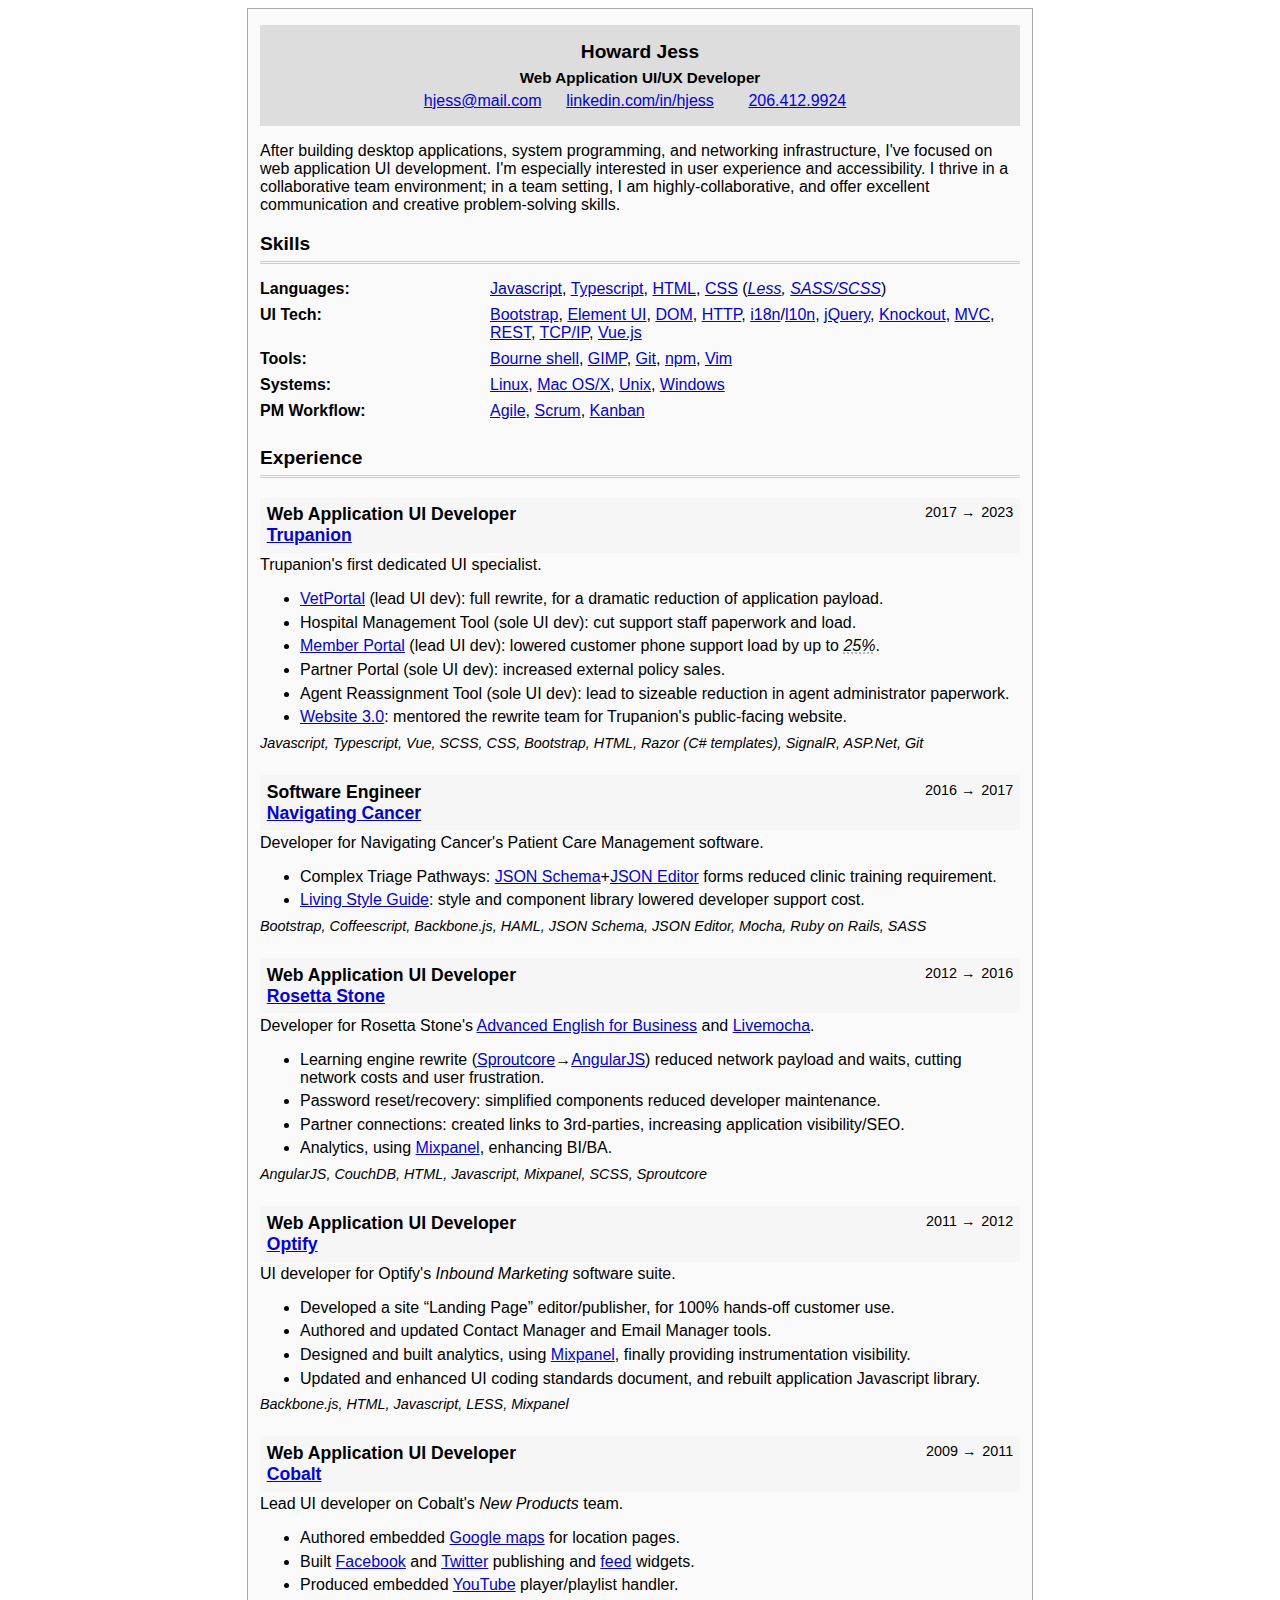
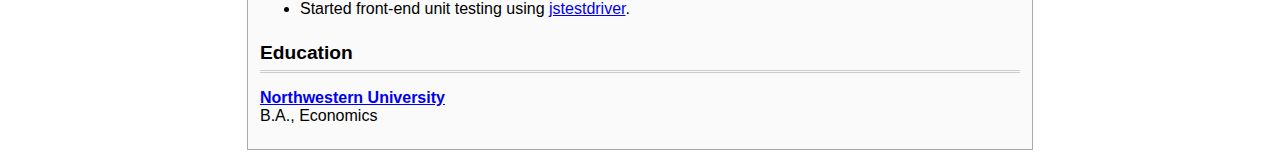
==== commit 44359596: "remove quantifications" ====
--- a/index.html
+++ b/index.html
@@ -19,9 +19,11 @@
       width:8in;
     }
     .hidden-job-titles {
+        background-color: transparent;
         color: transparent;
         font-size: 0.1rem;
         position: absolute;
+        right: 2000em;
     }
     code {
       font-family:Courier,monospace;
@@ -186,109 +188,105 @@
             <a href="tel:2064129924">206.412.9924</a>
         </div>
     </section>
-    <h2>Brief</h2>
     <p>
        After building desktop applications, system programming, and networking infrastructure, I've focused on web application UI development. I'm especially interested in user experience and accessibility. I thrive in a collaborative team environment; in a team setting, I am highly-collaborative, and offer excellent communication and creative problem-solving skills.
     </p>
     <span class="hidden-job-titles">
         For benefit of automated resume scan robots
-<pre>
-Experienced Software Engineer - Frontend
-Founding Frontend Engineer
-Front - end Developer Vue.js
-Front End
-Front End Developer
-Front End Engineer
-Front End Software Developer
-Front End Software Engineer
-Front End Vue JS Developer
-Front End/UX Software Developer
-Front end Architect
-Front-End Engineer
-Front-End Software Developer
-Front-end Developer
-Front-end Javascript Developer
-Front-end software engineer
-Front-end web developer
-Frontend Developer
-Frontend Engineer
-Frontend Engineer III
-Frontend Software Engineer
-JavaScript UI/UX Specialist Software Development Engineer
-Jr. to Lead Front End Engineer
-Lead Front End Software Engineer
-Lead Frontend Engineer
-Lead UI Engineer
-Principal Front End Engineer
-Principal Frontend Developer
-Principal engineer, Front end
-REMOTE Senior Front End Engineer
-Senior Front End / Vue.js Developer
-Senior Front End Developer
-Senior Front End Engineer
-Senior Front End Software Engineer
-Senior Front-End Developer
-Senior Front-end Web Developer
-Senior Frontend Developer
-Senior Frontend Engineer
-Senior Frontend Engineer, Vue.js
-Senior Frontend Software Developer
-Senior Frontend Software Engineer
-Senior Frontend/UI Software Engineer
-Senior JavaScript Engineer
-Senior Javascript Engineer
-Senior Software Developer
-Senior Software Development Engineer
-Senior Software Development Engineer - Front End
-Senior Software Engineer
-Senior Software Engineer (Front End)
-Senior Software Engineer (Front-end/Angular)
-Senior Software Engineer - Frontend
-Senior Software Engineer – Front End
-Senior Software Engineer, Frontend
-Senior Software Engineer, UI
-Senior Software Engineer, Web
-Senior Staff Software Engineer (Frontend)
-Senior UI Engineer
-Senior UI Software Developer
-Senior UX Front End Developer
-Senior Web Engineer
-Software Developer
-Software Development Engineer (Frontend)
-Software Development Engineer - Web
-Software Engineer
-Software Engineer (Front End)
-Software Engineer (Front-end)
-Software Engineer - Frontend
-Software Engineer I – Web
-Software Engineer II - Frontend
-Software Engineer II, Front-end
-Software Engineer, Front End
-Software Engineer, Front End -
-Software Engineer, Front-End
-Software Engineer, Frontend
-Sr Frontend Engineer
-Sr. Front End Engineer
-Sr. Front-End Engineer
-Sr. Frontend Software Engineer / JavaScript
-Sr. Software Engineer - Frontend
-Sr. Staff Front-End Engineer
-Staff Front End Engineer
-Staff Front End Software Engineer
-Staff Front-end Engineer
-Staff Frontend Engineer
-Staff Software Engineer - JavaScript
-Staff Web Engineer
-UI Developer
-UI Engineer
-UI Web developer
-UI software engineer
-UI/VUE.JS Developer
-Vue Developer
-Web Developer
-Web Developer IV
-</pre>
-
+            Experienced Software Engineer - Frontend ;
+            Founding Frontend Engineer ;
+            Front - end Developer Vue.js ;
+            Front End ;
+            Front End Developer ;
+            Front End Engineer ;
+            Front End Software Developer ;
+            Front End Software Engineer ;
+            Front End Vue JS Developer ;
+            Front End/UX Software Developer ;
+            Front end Architect ;
+            Front-End Engineer ;
+            Front-End Software Developer ;
+            Front-end Developer ;
+            Front-end Javascript Developer ;
+            Front-end software engineer ;
+            Front-end web developer ;
+            Frontend Developer ;
+            Frontend Engineer ;
+            Frontend Engineer III ;
+            Frontend Software Engineer ;
+            JavaScript UI/UX Specialist Software Development Engineer ;
+            Jr. to Lead Front End Engineer ;
+            Lead Front End Software Engineer ;
+            Lead Frontend Engineer ;
+            Lead UI Engineer ;
+            Principal Front End Engineer ;
+            Principal Frontend Developer ;
+            Principal engineer, Front end ;
+            REMOTE Senior Front End Engineer ;
+            Senior Front End / Vue.js Developer ;
+            Senior Front End Developer ;
+            Senior Front End Engineer ;
+            Senior Front End Software Engineer ;
+            Senior Front-End Developer ;
+            Senior Front-end Web Developer ;
+            Senior Frontend Developer ;
+            Senior Frontend Engineer ;
+            Senior Frontend Engineer, Vue.js ;
+            Senior Frontend Software Developer ;
+            Senior Frontend Software Engineer ;
+            Senior Frontend/UI Software Engineer ;
+            Senior JavaScript Engineer ;
+            Senior Javascript Engineer ;
+            Senior Software Developer ;
+            Senior Software Development Engineer ;
+            Senior Software Development Engineer - Front End ;
+            Senior Software Engineer ;
+            Senior Software Engineer (Front End) ;
+            Senior Software Engineer (Front-end/Angular) ;
+            Senior Software Engineer - Frontend ;
+            Senior Software Engineer – Front End ;
+            Senior Software Engineer, Frontend ;
+            Senior Software Engineer, UI ;
+            Senior Software Engineer, Web ;
+            Senior Staff Software Engineer (Frontend) ;
+            Senior UI Engineer ;
+            Senior UI Software Developer ;
+            Senior UX Front End Developer ;
+            Senior Web Engineer ;
+            Software Developer ;
+            Software Development Engineer (Frontend) ;
+            Software Development Engineer - Web ;
+            Software Engineer ;
+            Software Engineer (Front End) ;
+            Software Engineer (Front-end) ;
+            Software Engineer - Frontend ;
+            Software Engineer I – Web ;
+            Software Engineer II - Frontend ;
+            Software Engineer II, Front-end ;
+            Software Engineer, Front End ;
+            Software Engineer, Front End - ;
+            Software Engineer, Front-End ;
+            Software Engineer, Frontend ;
+            Sr Frontend Engineer ;
+            Sr. Front End Engineer ;
+            Sr. Front-End Engineer ;
+            Sr. Frontend Software Engineer / JavaScript ;
+            Sr. Software Engineer - Frontend ;
+            Sr. Staff Front-End Engineer ;
+            Staff Front End Engineer ;
+            Staff Front End Software Engineer ;
+            Staff Front-end Engineer ;
+            Staff Frontend Engineer ;
+            Staff Software Engineer - JavaScript ;
+            Staff Web Engineer ;
+            UI Developer ;
+            UI Engineer ;
+            UI Web developer ;
+            UI software engineer ;
+            UI/VUE.JS Developer ;
+            Vue Developer ;
+            Web Developer ;
+            Web Developer IV ;
     </span>
     <h2>Skills</h2>
     <dl id="skills">
@@ -299,7 +297,7 @@
         <a href="https://www.w3.org/TR/html5/">HTML</a>,
         <a href="http://www.w3.org/TR/2005/WD-CSS21-20050613/">CSS</a> (<em><a href="http://lesscss.org">Less</a>, <a href="http://sass-lang.com/">SASS/SCSS</a></em>)
       </dd>
-      <dt>UI Technologies:</dt>
+      <dt>UI Tech:</dt>
       <dd>
         <a href="https://getbootstrap.com">Bootstrap</a>,
         <a href="https://element.eleme.io/#/en-US">Element UI</a>,
@@ -324,11 +322,11 @@
       <dt>Systems:</dt>
       <dd>
         <a href="http://en.wikipedia.org/wiki/Linux">Linux</a>,
+        <a href="http://en.wikipedia.org/wiki/Mac_osx">Mac OS/X</a>,
         <a href="http://en.wikipedia.org/wiki/Unix">Unix</a>,
-        <a href="http://en.wikipedia.org/wiki/Mac_osx">Mac OS/X</a>,
         <a href="http://en.wikipedia.org/wiki/Windows">Windows</a>
       </dd>
-      <dt>Development:</dt>
+      <dt>PM Workflow:</dt>
       <dd>
         <a href="http://en.wikipedia.org/wiki/Agile_software_development">Agile</a>,
         <a href="http://www.scrum.org">Scrum</a>,
@@ -336,7 +334,7 @@
      </dd>
     </dl>
 
-    <h2>Professional Experience</h2>
+    <h2>Experience</h2>
     <div class="experience">
 
       <section class="job" id="jobTrupanion">
@@ -344,13 +342,13 @@
             <span class="jobName">Web Application UI Developer<br/><a href="http://trupanion.com">Trupanion</a></span>
             <span class="jobDate">2017 <span>to</span> 2023</span>
         </h2>
-        <p>Trupanion's first dedicated UI specialist. Projects:</p>
+        <p>Trupanion's first dedicated UI specialist.</p>
         <ul>
-            <li><a href="http://vetportal.trupanion.com">VetPortal</a> (lead UI dev): full rewrite cut application payload by <i class="pct">50%</i>. </li>
-            <li>Hospital Management Tool (sole UI dev): reduced support staff paperwork and load by <i class="pct">25%.</i> </li>
-            <li><a href="http://members.trupanion.com">Member Portal</a> (lead UI dev): reduced customer phone support load by <i class="pct">70%</i>. </li>
-            <li>Partner Portal (sole UI dev): increased external policy sales by as much as <i class="pct">10%</i>.</li>
-            <li>Agent Reassignment Tool (sole UI dev): reduced agent administrator paperwork by <i class="pct">50%</i>. </li>
+            <li><a href="http://vetportal.trupanion.com">VetPortal</a> (lead UI dev): full rewrite, for a dramatic reduction of application payload. </li>
+            <li>Hospital Management Tool (sole UI dev): cut support staff paperwork and load.</i> </li>
+            <li><a href="http://members.trupanion.com">Member Portal</a> (lead UI dev): lowered customer phone support load by up to <i class="pct">25%</i>. </li>
+            <li>Partner Portal (sole UI dev): increased external policy sales.</li>
+            <li>Agent Reassignment Tool (sole UI dev): lead to sizeable reduction in agent administrator paperwork. </li>
             <li><a href="http://trupanion.com">Website 3.0</a>: mentored the rewrite team for Trupanion's public-facing website. </li>
         </ul>
         <span class="jobSkills">Javascript, Typescript, Vue, SCSS, CSS, Bootstrap, HTML, Razor (C# templates), SignalR, ASP.Net, Git</span>
@@ -361,12 +359,10 @@
             <span class="jobName">Software Engineer<br/><a href="http://www.navigatingcancer.com">Navigating Cancer</a></span>
             <span class="jobDate">2016 <span>to</span> 2017</span>
         </h2>
-        <p>
-          Developer for Navigating Cancer's Patient Care Management software. Projects:
-        </p>
+        <p> Developer for Navigating Cancer's Patient Care Management software. </p>
         <ul>
-            <li>Complex Triage Pathways: <a href="https://json-schema.org/">JSON Schema</a>+<a href="https://github.com/json-editor/json-editor">JSON Editor</a> forms reduced clinic training load by <i class="pct">50%</i>.</li>
-            <li><a href="https://livingstyleguide.org/">Living Style Guide</a>: style and component library lowered developer support cost by <i class="pct">30%</i>.</li>
+            <li>Complex Triage Pathways: <a href="https://json-schema.org/">JSON Schema</a>+<a href="https://github.com/json-editor/json-editor">JSON Editor</a> forms reduced clinic training requirement.</li>
+            <li><a href="https://livingstyleguide.org/">Living Style Guide</a>: style and component library lowered developer support cost.</li>
         </ul>
         <span class="jobSkills">Bootstrap, Coffeescript, Backbone.js, HAML, JSON Schema, JSON Editor, Mocha, Ruby on Rails, SASS</span>
       </section>
@@ -390,11 +386,11 @@
         </h2>
         <p>
           Developer for Rosetta Stone's <a href="https://advancedenglish.rosettastone.com/">Advanced English for Business</a> and <a href="http://www.livemocha.com">Livemocha</a>.
-          Projects:</p>
+        </p>
         <ul>
-            <li>Learning engine rewrite (<a href="http://sproutcore.com/">Sproutcore</a>&rarr;<a href="https://angularjs.org/">AngularJS</a>) reduced network payload and waits by over <i class="pct">50%</i>.</li>
-            <li>Password reset/recovery: simplified components reduced developer maintenance by <i class="pct">25%</i>. </li>
-            <li>Partner connections: created links to 3rd-parties, increasing visibility by <i class="pct">30%</i>. </li>
+            <li>Learning engine rewrite (<a href="http://sproutcore.com/">Sproutcore</a>&rarr;<a href="https://angularjs.org/">AngularJS</a>) reduced network payload and waits, cutting network costs and user frustration.</li>
+            <li>Password reset/recovery: simplified components reduced developer maintenance. </li>
+            <li>Partner connections: created links to 3rd-parties, increasing application visibility/SEO. </li>
           <li>Analytics, using <a href="http://www.mixpanel.com/">Mixpanel</a>, enhancing BI/BA.</li>
         </ul>
         <span class="jobSkills">AngularJS, CouchDB, HTML, Javascript, Mixpanel, SCSS, Sproutcore</span>
@@ -405,13 +401,11 @@
             <span class="jobName">Web Application UI Developer<br/><a href="http://www.optify.net">Optify</a></span>
             <span class="jobDate">2011 <span>to</span> 2012</span>
         </h2>
-        <p>
-          UI developer for Optify's <em>Inbound Marketing</em> software suite. Projects:
-        </p>
+        <p> UI developer for Optify's <em>Inbound Marketing</em> software suite. </p>
         <ul>
           <li>Developed a site &ldquo;Landing Page&rdquo; editor/publisher, for 100% hands-off customer use. </li>
           <li>Authored and updated Contact Manager and Email Manager tools. </li>
-          <li>Designed and built analytics, using <a href="http://www.mixpanel.com/">Mixpanel</a> providing <i class="pct">100%</i> more instrumentation visibility. </li>
+          <li>Designed and built analytics, using <a href="http://www.mixpanel.com/">Mixpanel</a>, finally providing instrumentation visibility. </li>
           <li>Updated and enhanced UI coding standards document, and rebuilt application Javascript library. </li>
         </ul>
         <span class="jobSkills">Backbone.js, HTML, Javascript, LESS, Mixpanel</span>
@@ -422,9 +416,7 @@
             <span class="jobName">Web Application UI Developer<br/><a href="http://www.cdkglobal.com">Cobalt</a></span>
             <span class="jobDate">2009 <span>to</span> 2011</span>
         </h2>
-        <p>
-          Lead UI developer on Cobalt's <em>New Products</em> team. Projects:
-        </p>
+        <p> Lead UI developer on Cobalt's <em>New Products</em> team. </p>
         <ul>
           <li>Authored embedded <a href="http://code.google.com/apis/maps/">Google maps</a> for location pages. </li>
           <li>Built <a href="https://web.archive.org/web/20090618161456/http://developers.facebook.com/">Facebook</a> and
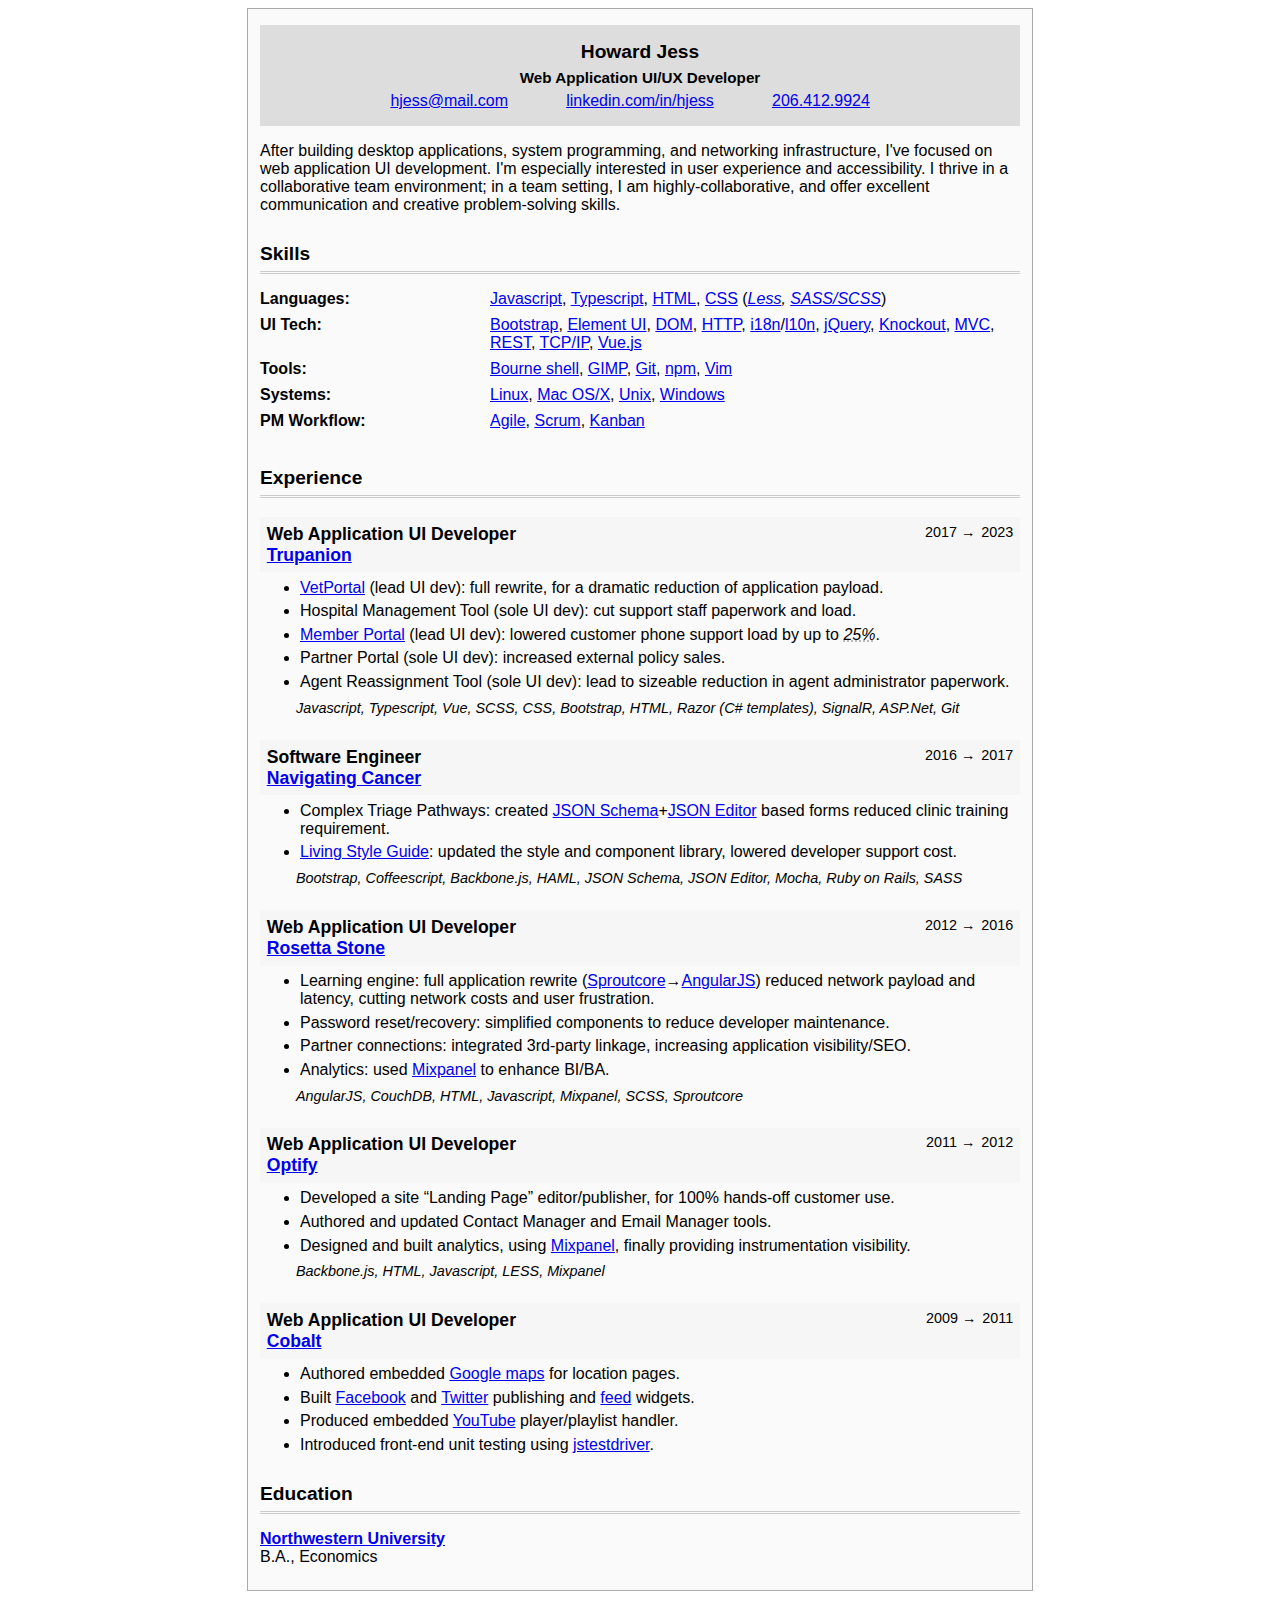
==== commit b8ef8267: "remove more extra/unnecessary text" ====
--- a/index.html
+++ b/index.html
@@ -44,11 +44,34 @@
     }
     .contact-info {
       display: grid;
+      gap: 1em;
       grid-template-columns: 1fr 1fr 1fr;
-      margin: 0 8em;
+      /*
+      a {
+          align-self: end;
+          display: inline-flex;
+          height: 1.5em;
+          justify-content: center;
+          vertical-align: bottom;
+      }
+      */
+      a.email-address {
+          justify-self: end;
+      }
+      a.phone-number {
+          justify-self: start;
+      }
+      a.linkedin img {
+          height: 1em;
+          margin-right: 0.15em;
+          width: 1em;
+      }
     }
     .content {
       margin: 0.25em;
+      > h2 {
+          margin-top: 1.5em;
+      }
     }
     .pct {
         font-style: italic;
@@ -84,6 +107,7 @@
       display: block;
       font-size: 0.9em;
       font-style: italic;
+      margin-left: 2.5em;
       margin-top: -0.5em;
     }
     .job {
@@ -110,6 +134,7 @@
         border: none;
         display: flex;
         justify-content: space-between;
+        margin-bottom: -0.5em;
         padding: 0.35em;
     }
     .job .jobName {
@@ -141,10 +166,12 @@
     #skills dt {
       padding-bottom: 0.5em;
     }
-    body.small #skills dd,
-    body.small #skills dt,
-    body.small #skills a {
-      font-size: 2vw;
+    body.small #skills {
+        dd,
+        dt,
+        a {
+            font-size: 2vw;
+        }
     }
     @media screen and (max-width:8in) {
         #resume {
@@ -167,6 +194,11 @@
         .info.info2 {
           display: block;
           page-break-before: always;
+        }
+        a,
+        a:visited {
+            color: inherit;
+            text-decoration: none;
         }
         #resume {
           border: none;
@@ -183,9 +215,9 @@
         <h1>Howard Jess</h1>
         <h3>Web Application UI/UX Developer</h3>
         <div class="contact-info">
-            <a target="_blank" href="mailto:hjess@mail.com" class="emailAddress">hjess@mail.com</a>
-            <a target="_blank" href="https://www.linkedin.com/in/howardjess/">linkedin.com/in/hjess</a>
-            <a href="tel:2064129924">206.412.9924</a>
+            <a target="_blank" href="mailto:hjess@mail.com" class="email-address">hjess@mail.com</a>
+            <a target="_blank" href="https://www.linkedin.com/in/howardjess/" class="linkedin">linkedin.com/in/hjess</a>
+            <a href="tel:2064129924" class="phone-number">206.412.9924</a>
         </div>
     </section>
     <p>
@@ -342,14 +374,12 @@
             <span class="jobName">Web Application UI Developer<br/><a href="http://trupanion.com">Trupanion</a></span>
             <span class="jobDate">2017 <span>to</span> 2023</span>
         </h2>
-        <p>Trupanion's first dedicated UI specialist.</p>
         <ul>
             <li><a href="http://vetportal.trupanion.com">VetPortal</a> (lead UI dev): full rewrite, for a dramatic reduction of application payload. </li>
             <li>Hospital Management Tool (sole UI dev): cut support staff paperwork and load.</i> </li>
             <li><a href="http://members.trupanion.com">Member Portal</a> (lead UI dev): lowered customer phone support load by up to <i class="pct">25%</i>. </li>
             <li>Partner Portal (sole UI dev): increased external policy sales.</li>
             <li>Agent Reassignment Tool (sole UI dev): lead to sizeable reduction in agent administrator paperwork. </li>
-            <li><a href="http://trupanion.com">Website 3.0</a>: mentored the rewrite team for Trupanion's public-facing website. </li>
         </ul>
         <span class="jobSkills">Javascript, Typescript, Vue, SCSS, CSS, Bootstrap, HTML, Razor (C# templates), SignalR, ASP.Net, Git</span>
       </section>
@@ -359,10 +389,9 @@
             <span class="jobName">Software Engineer<br/><a href="http://www.navigatingcancer.com">Navigating Cancer</a></span>
             <span class="jobDate">2016 <span>to</span> 2017</span>
         </h2>
-        <p> Developer for Navigating Cancer's Patient Care Management software. </p>
         <ul>
-            <li>Complex Triage Pathways: <a href="https://json-schema.org/">JSON Schema</a>+<a href="https://github.com/json-editor/json-editor">JSON Editor</a> forms reduced clinic training requirement.</li>
-            <li><a href="https://livingstyleguide.org/">Living Style Guide</a>: style and component library lowered developer support cost.</li>
+            <li>Complex Triage Pathways: created <a href="https://json-schema.org/">JSON Schema</a>+<a href="https://github.com/json-editor/json-editor">JSON Editor</a> based forms reduced clinic training requirement.</li>
+            <li><a href="https://livingstyleguide.org/">Living Style Guide</a>: updated the style and component library, lowered developer support cost.</li>
         </ul>
         <span class="jobSkills">Bootstrap, Coffeescript, Backbone.js, HAML, JSON Schema, JSON Editor, Mocha, Ruby on Rails, SASS</span>
       </section>
@@ -373,9 +402,9 @@
         <h1>Howard Jess</h1>
         <h3>Web Application UI/UX Developer</h3>
         <div class="contact-info">
-            <a target="_blank" href="mailto:hjess@mail.com" class="emailAddress">hjess@mail.com</a>
-            <a target="_blank" href="https://www.linkedin.com/in/howardjess/">linkedin.com/in/hjess</a>
-            <a href="tel:2064129924">206.412.9924</a>
+            <a target="_blank" href="mailto:hjess@mail.com" class="email-address">hjess@mail.com</a>
+            <a target="_blank" href="https://www.linkedin.com/in/howardjess/" class="linkedin">linkedin.com/in/hjess</a>
+            <a href="tel:2064129924" class="phone-number">206.412.9924</a>
         </div>
       </section>
 
@@ -384,14 +413,11 @@
           <span class="jobName">Web Application UI Developer<br/><a href="http://www.rosettastone.com">Rosetta Stone</a></span>
           <span class="jobDate">2012 <span>to</span> 2016</span>
         </h2>
-        <p>
-          Developer for Rosetta Stone's <a href="https://advancedenglish.rosettastone.com/">Advanced English for Business</a> and <a href="http://www.livemocha.com">Livemocha</a>.
-        </p>
         <ul>
-            <li>Learning engine rewrite (<a href="http://sproutcore.com/">Sproutcore</a>&rarr;<a href="https://angularjs.org/">AngularJS</a>) reduced network payload and waits, cutting network costs and user frustration.</li>
-            <li>Password reset/recovery: simplified components reduced developer maintenance. </li>
-            <li>Partner connections: created links to 3rd-parties, increasing application visibility/SEO. </li>
-          <li>Analytics, using <a href="http://www.mixpanel.com/">Mixpanel</a>, enhancing BI/BA.</li>
+            <li>Learning engine: full application rewrite (<a href="http://sproutcore.com/">Sproutcore</a>&rarr;<a href="https://angularjs.org/">AngularJS</a>) reduced network payload and latency, cutting network costs and user frustration.</li>
+            <li>Password reset/recovery: simplified components to reduce developer maintenance. </li>
+            <li>Partner connections: integrated 3rd-party linkage, increasing application visibility/SEO. </li>
+          <li>Analytics: used <a href="http://www.mixpanel.com/">Mixpanel</a> to enhance BI/BA.</li>
         </ul>
         <span class="jobSkills">AngularJS, CouchDB, HTML, Javascript, Mixpanel, SCSS, Sproutcore</span>
       </section>
@@ -401,12 +427,11 @@
             <span class="jobName">Web Application UI Developer<br/><a href="http://www.optify.net">Optify</a></span>
             <span class="jobDate">2011 <span>to</span> 2012</span>
         </h2>
-        <p> UI developer for Optify's <em>Inbound Marketing</em> software suite. </p>
+
         <ul>
           <li>Developed a site &ldquo;Landing Page&rdquo; editor/publisher, for 100% hands-off customer use. </li>
           <li>Authored and updated Contact Manager and Email Manager tools. </li>
           <li>Designed and built analytics, using <a href="http://www.mixpanel.com/">Mixpanel</a>, finally providing instrumentation visibility. </li>
-          <li>Updated and enhanced UI coding standards document, and rebuilt application Javascript library. </li>
         </ul>
         <span class="jobSkills">Backbone.js, HTML, Javascript, LESS, Mixpanel</span>
       </section>
@@ -416,14 +441,14 @@
             <span class="jobName">Web Application UI Developer<br/><a href="http://www.cdkglobal.com">Cobalt</a></span>
             <span class="jobDate">2009 <span>to</span> 2011</span>
         </h2>
-        <p> Lead UI developer on Cobalt's <em>New Products</em> team. </p>
+
         <ul>
           <li>Authored embedded <a href="http://code.google.com/apis/maps/">Google maps</a> for location pages. </li>
           <li>Built <a href="https://web.archive.org/web/20090618161456/http://developers.facebook.com/">Facebook</a> and
             <a href="https://developer.twitter.com/en/docs/api-reference-index">Twitter</a> publishing and
             <a href="http://code.google.com/apis/ajaxfeeds/">feed</a> widgets. </li>
           <li>Produced embedded <a href="http://code.google.com/apis/youtube/overview.html">YouTube</a> player/playlist handler. </li>
-          <li>Started front-end unit testing using <a href="http://code.google.com/p/js-test-driver/">jstestdriver</a>. </li>
+          <li>Introduced front-end unit testing using <a href="http://code.google.com/p/js-test-driver/">jstestdriver</a>. </li>
         </ul>
       </section>
     </div>
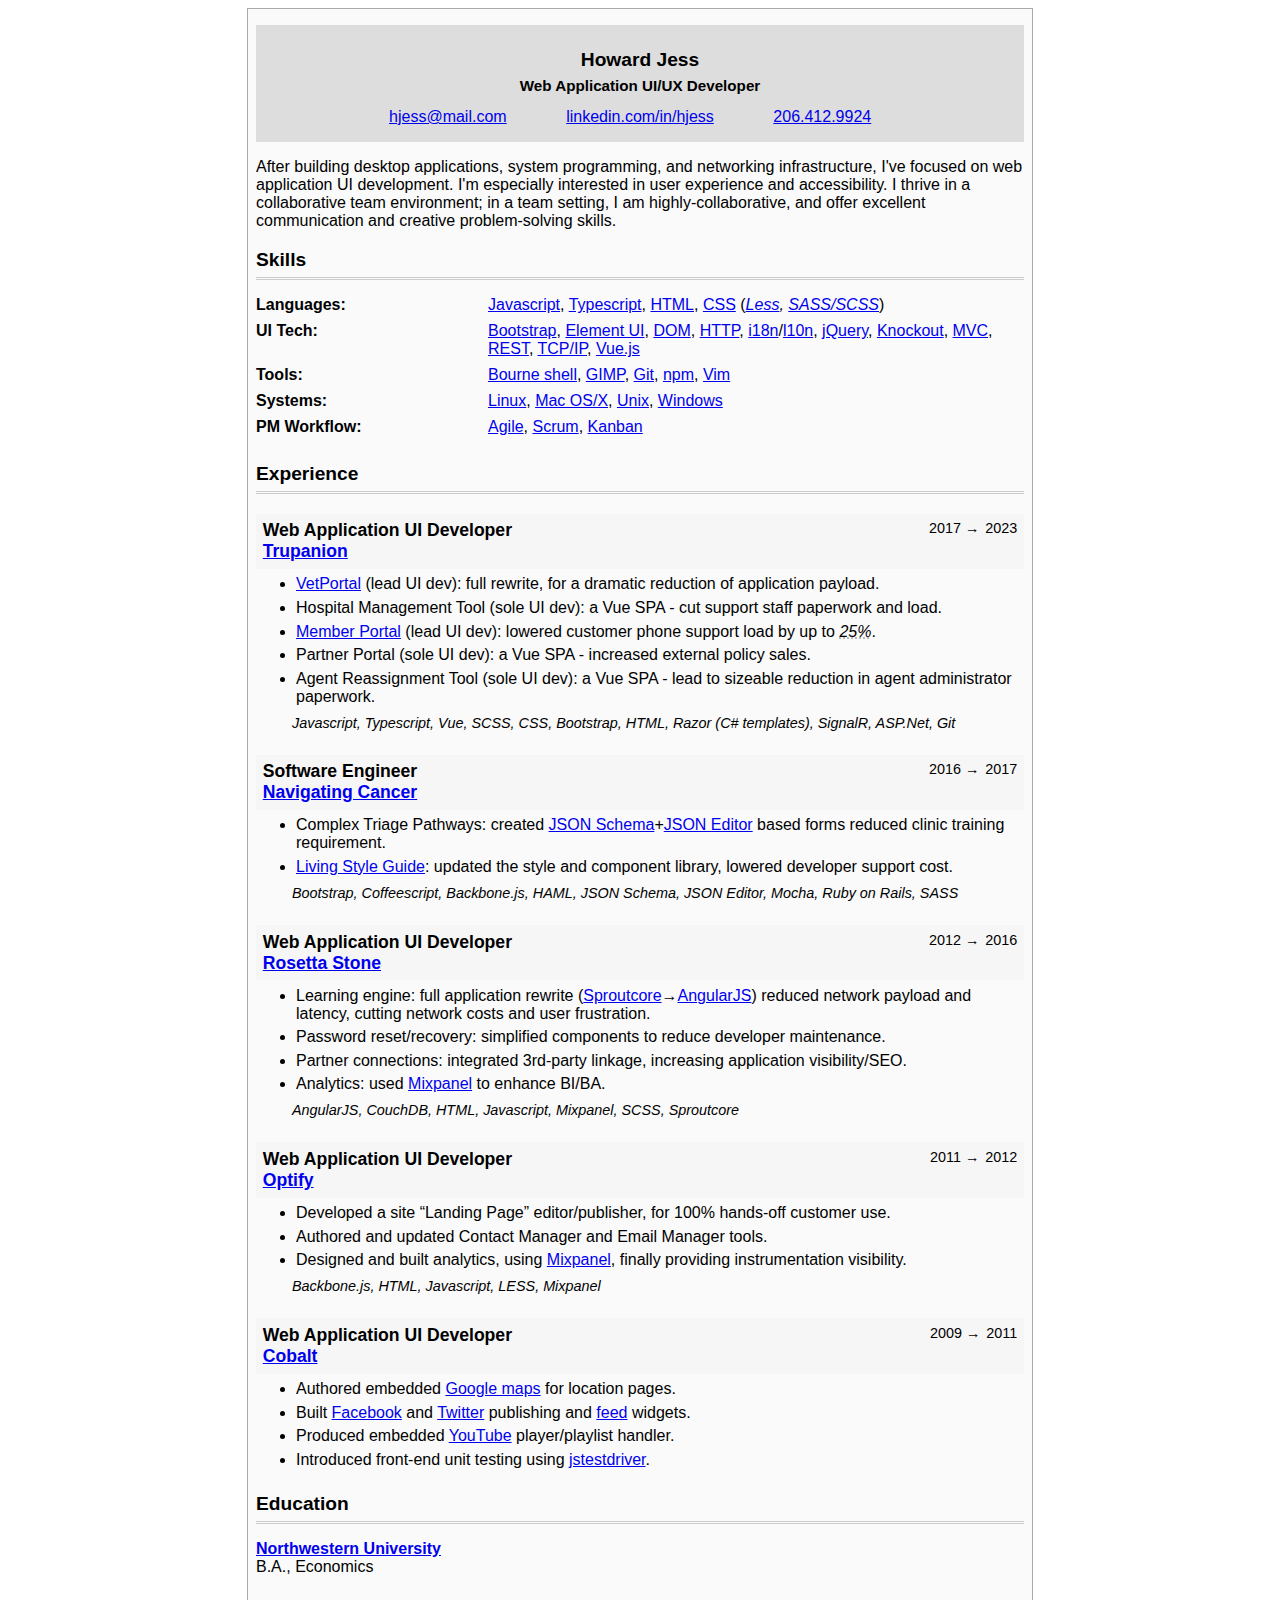
==== commit cd2c93f2: "Add AI-generated resumes!" ====
--- a/index.html
+++ b/index.html
@@ -6,17 +6,20 @@
   <style>
     body {
       background-color:#fff;
+      font-family:sans-serif;
       font-size: 14px;
     }
     #resume {
       background-color: #fafafa;
       border: 1px solid #aaa;
-      font-family:sans-serif;
       font-size:1rem;
       margin:4px auto;
       padding: 8px;
       position:relative;
       width:8in;
+      &:has(dialog[open]) {
+          overflow: hidden;
+      }
     }
     .hidden-job-titles {
         background-color: transparent;
@@ -42,19 +45,18 @@
       font-size: 0.95rem;
       margin-bottom:24px;
     }
+    .heading {
+        font-size: 1.1rem;
+        font-weight: bold;
+        margin-bottom: -0.5rem;
+        p {
+            margin-left: 1rem;
+        }
+    }
     .contact-info {
       display: grid;
       gap: 1em;
       grid-template-columns: 1fr 1fr 1fr;
-      /*
-      a {
-          align-self: end;
-          display: inline-flex;
-          height: 1.5em;
-          justify-content: center;
-          vertical-align: bottom;
-      }
-      */
       a.email-address {
           justify-self: end;
       }
@@ -89,6 +91,19 @@
       margin:0 0 6px;
       padding:0;
     }
+    .info h1 {
+        span {
+            padding: 0.2rem;
+        }
+    }
+    .name-and-title {
+        display: inline-block;
+        padding: 0.5em;
+            &:hover {
+            cursor: pointer;
+            outline: 1px dotted #66f;
+        }
+    }
     .info.info2 {
       display:none;
     }
@@ -173,6 +188,43 @@
             font-size: 2vw;
         }
     }
+    ul {
+        &:is(.skills, .super-powers, .funny-story, .odyssey) {
+            list-style-type: none;
+            li {
+                margin-bottom: 0.5rem;
+                >span {
+                    font-weight: bold;
+                }
+            }
+            &:is(.odyssey) .heading {
+                display: block;
+                margin: 1rem 0 0.2rem -2rem;
+            }
+        }
+    }
+    #switcher {
+        border: 1px dotted #aaa;
+        box-shadow: 0 0 #0000, 0 0 #0000, 0 25px 50px -12px rgba(0, 0, 0, 0.25);
+        font-size: 1.2rem;
+        padding: 1.6rem;
+        position: absolute;
+        text-align: center;
+        width: 20rem;
+
+        button {
+            border: 0 solid transparent;
+            color: blue;
+            cursor: pointer;
+            font-size: 1.1rem;
+            font-weight: bold;
+            outline: 0 solid transparent;
+            padding: 0.5rem 1rem;
+        }
+    }
+    dialog::backdrop {
+        background-color: rgba(100,100,120,0.7);
+    }
     @media screen and (max-width:8in) {
         #resume {
             width:auto;
@@ -209,257 +261,368 @@
 
 </head>
 <body>
-<div id="resume">
-  <div class="content">
+
+<template id="drama">
     <section class="info">
-        <h1>Howard Jess</h1>
-        <h3>Web Application UI/UX Developer</h3>
+        <div class="name-and-title" title="click for something different">
+            <h1>Howard Jess</h1>
+            <h3>The UI/UX Odyssey &mdash; A Story in Five Acts</h3>
+        </div>
         <div class="contact-info">
             <a target="_blank" href="mailto:hjess@mail.com" class="email-address">hjess@mail.com</a>
             <a target="_blank" href="https://www.linkedin.com/in/howardjess/" class="linkedin">linkedin.com/in/hjess</a>
             <a href="tel:2064129924" class="phone-number">206.412.9924</a>
         </div>
     </section>
-    <p>
-       After building desktop applications, system programming, and networking infrastructure, I've focused on web application UI development. I'm especially interested in user experience and accessibility. I thrive in a collaborative team environment; in a team setting, I am highly-collaborative, and offer excellent communication and creative problem-solving skills.
-    </p>
-    <span class="hidden-job-titles">
-        For benefit of automated resume scan robots
-            Experienced Software Engineer - Frontend ;
-            Founding Frontend Engineer ;
-            Front - end Developer Vue.js ;
-            Front End ;
-            Front End Developer ;
-            Front End Engineer ;
-            Front End Software Developer ;
-            Front End Software Engineer ;
-            Front End Vue JS Developer ;
-            Front End/UX Software Developer ;
-            Front end Architect ;
-            Front-End Engineer ;
-            Front-End Software Developer ;
-            Front-end Developer ;
-            Front-end Javascript Developer ;
-            Front-end software engineer ;
-            Front-end web developer ;
-            Frontend Developer ;
-            Frontend Engineer ;
-            Frontend Engineer III ;
-            Frontend Software Engineer ;
-            JavaScript UI/UX Specialist Software Development Engineer ;
-            Jr. to Lead Front End Engineer ;
-            Lead Front End Software Engineer ;
-            Lead Frontend Engineer ;
-            Lead UI Engineer ;
-            Principal Front End Engineer ;
-            Principal Frontend Developer ;
-            Principal engineer, Front end ;
-            REMOTE Senior Front End Engineer ;
-            Senior Front End / Vue.js Developer ;
-            Senior Front End Developer ;
-            Senior Front End Engineer ;
-            Senior Front End Software Engineer ;
-            Senior Front-End Developer ;
-            Senior Front-end Web Developer ;
-            Senior Frontend Developer ;
-            Senior Frontend Engineer ;
-            Senior Frontend Engineer, Vue.js ;
-            Senior Frontend Software Developer ;
-            Senior Frontend Software Engineer ;
-            Senior Frontend/UI Software Engineer ;
-            Senior JavaScript Engineer ;
-            Senior Javascript Engineer ;
-            Senior Software Developer ;
-            Senior Software Development Engineer ;
-            Senior Software Development Engineer - Front End ;
-            Senior Software Engineer ;
-            Senior Software Engineer (Front End) ;
-            Senior Software Engineer (Front-end/Angular) ;
-            Senior Software Engineer - Frontend ;
-            Senior Software Engineer – Front End ;
-            Senior Software Engineer, Frontend ;
-            Senior Software Engineer, UI ;
-            Senior Software Engineer, Web ;
-            Senior Staff Software Engineer (Frontend) ;
-            Senior UI Engineer ;
-            Senior UI Software Developer ;
-            Senior UX Front End Developer ;
-            Senior Web Engineer ;
-            Software Developer ;
-            Software Development Engineer (Frontend) ;
-            Software Development Engineer - Web ;
-            Software Engineer ;
-            Software Engineer (Front End) ;
-            Software Engineer (Front-end) ;
-            Software Engineer - Frontend ;
-            Software Engineer I – Web ;
-            Software Engineer II - Frontend ;
-            Software Engineer II, Front-end ;
-            Software Engineer, Front End ;
-            Software Engineer, Front End - ;
-            Software Engineer, Front-End ;
-            Software Engineer, Frontend ;
-            Sr Frontend Engineer ;
-            Sr. Front End Engineer ;
-            Sr. Front-End Engineer ;
-            Sr. Frontend Software Engineer / JavaScript ;
-            Sr. Software Engineer - Frontend ;
-            Sr. Staff Front-End Engineer ;
-            Staff Front End Engineer ;
-            Staff Front End Software Engineer ;
-            Staff Front-end Engineer ;
-            Staff Frontend Engineer ;
-            Staff Software Engineer - JavaScript ;
-            Staff Web Engineer ;
-            UI Developer ;
-            UI Engineer ;
-            UI Web developer ;
-            UI software engineer ;
-            UI/VUE.JS Developer ;
-            Vue Developer ;
-            Web Developer ;
-            Web Developer IV ;
-    </span>
-    <h2>Skills</h2>
-    <dl id="skills">
-      <dt>Languages:</dt>
-      <dd>
-        <a href="http://en.wikipedia.org/wiki/Javascript">Javascript</a>,
-        <a href="https://www.typescriptlang.org/">Typescript</a>,
-        <a href="https://www.w3.org/TR/html5/">HTML</a>,
-        <a href="http://www.w3.org/TR/2005/WD-CSS21-20050613/">CSS</a> (<em><a href="http://lesscss.org">Less</a>, <a href="http://sass-lang.com/">SASS/SCSS</a></em>)
-      </dd>
-      <dt>UI Tech:</dt>
-      <dd>
-        <a href="https://getbootstrap.com">Bootstrap</a>,
-        <a href="https://element.eleme.io/#/en-US">Element UI</a>,
-        <a href="http://www.w3.org/TR/1998/REC-DOM-Level-1-19981001/level-one-core.html">DOM</a>,
-        <a href="http://en.wikipedia.org/wiki/Http">HTTP</a>,
-        <a href="http://en.wikipedia.org/wiki/Internationalization_and_localization">i18n</a>/<a href="http://en.wikipedia.org/wiki/Language_localisation">l10n</a>,
-        <a href="http://jquery.com">jQuery</a>,
-        <a href="https://knockoutjs.com/">Knockout</a>,
-        <a href="http://en.wikipedia.org/wiki/Model%E2%80%93view%E2%80%93controller">MVC</a>,
-        <a href="http://en.wikipedia.org/wiki/Representational_State_Transfer">REST</a>,
-        <a href="http://en.wikipedia.org/wiki/Tcp/ip">TCP/IP</a>,
-        <a href="https://vuejs.org/">Vue.js</a>
-      </dd>
-      <dt>Tools:</dt>
-      <dd>
-        <a href="http://en.wikipedia.org/wiki/Bourne_shell">Bourne shell</a>,
-        <a href="http://gimp.org/">GIMP</a>,
-        <a href="https://git-scm.com/">Git</a>,
-        <a href="https://npmjs.com/">npm</a>,
-        <a href="http://vim.org/">Vim</a>
-      </dd>
-      <dt>Systems:</dt>
-      <dd>
-        <a href="http://en.wikipedia.org/wiki/Linux">Linux</a>,
-        <a href="http://en.wikipedia.org/wiki/Mac_osx">Mac OS/X</a>,
-        <a href="http://en.wikipedia.org/wiki/Unix">Unix</a>,
-        <a href="http://en.wikipedia.org/wiki/Windows">Windows</a>
-      </dd>
-      <dt>PM Workflow:</dt>
-      <dd>
-        <a href="http://en.wikipedia.org/wiki/Agile_software_development">Agile</a>,
-        <a href="http://www.scrum.org">Scrum</a>,
-      	<a href="http://en.wikipedia.org/wiki/Kanban">Kanban</a>
-     </dd>
-    </dl>
-
-    <h2>Experience</h2>
-    <div class="experience">
-
-      <section class="job" id="jobTrupanion">
-        <h2>
-            <span class="jobName">Web Application UI Developer<br/><a href="http://trupanion.com">Trupanion</a></span>
-            <span class="jobDate">2017 <span>to</span> 2023</span>
-        </h2>
-        <ul>
-            <li><a href="http://vetportal.trupanion.com">VetPortal</a> (lead UI dev): full rewrite, for a dramatic reduction of application payload. </li>
-            <li>Hospital Management Tool (sole UI dev): cut support staff paperwork and load.</i> </li>
-            <li><a href="http://members.trupanion.com">Member Portal</a> (lead UI dev): lowered customer phone support load by up to <i class="pct">25%</i>. </li>
-            <li>Partner Portal (sole UI dev): increased external policy sales.</li>
-            <li>Agent Reassignment Tool (sole UI dev): lead to sizeable reduction in agent administrator paperwork. </li>
+    <section class="experience-and-education">
+        Howard, a restless soul trapped in the labyrinth of system programming, dreamt of a brighter future. He yearned to bridge the gap between the cold logic of machines and the intuitive desires of humans. A chance encounter with a flickering web page sparked a revolution within him. Howard, the code whisperer, was born.
+        <ul class="odyssey">
+            <li>
+                <span class="heading">Act I: The Code Whisperer (2009-2011)</span>
+                <a href="http://www.cdkglobal.com">Cobalt</a> became his proving ground. Here, he wrestled with the giants of the internet - <a href="http://code.google.com/apis/maps/">Google Maps</a>, <a href="https://web.archive.org/web/20090618161456/http://developers.facebook.com/">Facebook</a>, <a href="https://developer.twitter.com/en/docs/api-reference-index">Twitter</a>, <a href="http://code.google.com/apis/youtube/overview.html">YouTube</a>. He tamed their APIs, transforming them into loyal companions that danced on the web. Unit testing became his shield, deflecting the relentless onslaught of bugs.
+            </li>
+            <li>
+                <span class="heading">Act II: The Architect of Learning (2011-2012)</span>
+                Optify beckoned, offering a new challenge. Howard, the architect, envisioned a landing page editor - a tool so intuitive, so empowering, that even the most marketing-minded individual could wield it with ease. He breathed life into the Contact Manager and Email Manager, taming the chaos of communication. Analytics, once a shadowy whisper, became a symphony of data thanks to his mastery of <a href="http://www.mixpanel.com/">Mixpanel</a>.
+            </li>
+            <li>
+                <span class="heading">Act III: The Rosetta Stone (2012-2016)</span>
+                <a href="http://www.rosettastone.com">Rosetta Stone</a> presented a monumental task: to rewrite the very engine of language learning. Howard, the sculptor, embarked on a journey to dismantle the old, cumbersome system and rebuild it anew. AngularJS became his chisel, carving a leaner, faster learning experience. Network latency, the bane of frustrated students, fell before his might. Partner connections blossomed, opening doors to a wider world of knowledge.
+            </li>
+            <li>
+                <span class="heading">Act IV: Navigating the Storm (2016-2017)</span>
+                <a href="http://www.navigatingcancer.com">Navigating Cancer</a> became a mission of compassion. Howard, the healer, knew the importance of clear communication in the face of uncertainty. He crafted forms that were easier to navigate than a hospital corridor, reducing training burdens on weary healthcare professionals. His <a href="https://livingstyleguide.org/">living style guide</a>, a beacon of consistency, brought solace to developers and patients alike.
+            </li>
+            <li>
+                <span class="heading">Act V: The Champion of the User (2017-Present)</span>
+                <a href="http://trupanion.com">Trupanion</a> became Howard's final frontier, a sprawling landscape of user interfaces in desperate need of reform. As the lead UI developer, he championed the needs of veterinarians, hospital staff, members, and even support agents. Each portal he touched became a testament to his dedication, reducing paperwork burdens and streamlining workflows.
+            </li>
+            <li>
+                <span class="heading">The Epilogue: A Legacy Yet Unwritten</span>
+                Howard's odyssey continues. Armed with his ever-growing arsenal of skills and unwavering empathy for the user, he stands ready to tackle the next challenge. The future of web development awaits, a canvas begging for his artistry.
+            </li>
         </ul>
-        <span class="jobSkills">Javascript, Typescript, Vue, SCSS, CSS, Bootstrap, HTML, Razor (C# templates), SignalR, ASP.Net, Git</span>
-      </section>
-
-      <section class="job" id="jobNavigatingCancer">
-        <h2>
-            <span class="jobName">Software Engineer<br/><a href="http://www.navigatingcancer.com">Navigating Cancer</a></span>
-            <span class="jobDate">2016 <span>to</span> 2017</span>
-        </h2>
-        <ul>
-            <li>Complex Triage Pathways: created <a href="https://json-schema.org/">JSON Schema</a>+<a href="https://github.com/json-editor/json-editor">JSON Editor</a> based forms reduced clinic training requirement.</li>
-            <li><a href="https://livingstyleguide.org/">Living Style Guide</a>: updated the style and component library, lowered developer support cost.</li>
-        </ul>
-        <span class="jobSkills">Bootstrap, Coffeescript, Backbone.js, HAML, JSON Schema, JSON Editor, Mocha, Ruby on Rails, SASS</span>
-      </section>
-    </div>
-
-    <div class="experience">
-      <section class="info info2">
-        <h1>Howard Jess</h1>
-        <h3>Web Application UI/UX Developer</h3>
+    </section>
+</template>
+
+
+<template id="plain">
+    <section class="info">
+        <div class="name-and-title" title="click for something different">
+            <h1>Howard Jess</h1>
+            <h3>Web Application UI/UX Developer</h3>
+        </div>
         <div class="contact-info">
             <a target="_blank" href="mailto:hjess@mail.com" class="email-address">hjess@mail.com</a>
             <a target="_blank" href="https://www.linkedin.com/in/howardjess/" class="linkedin">linkedin.com/in/hjess</a>
             <a href="tel:2064129924" class="phone-number">206.412.9924</a>
         </div>
-      </section>
-
-      <section class="job" id="jobRosettaStone">
-        <h2>
-          <span class="jobName">Web Application UI Developer<br/><a href="http://www.rosettastone.com">Rosetta Stone</a></span>
-          <span class="jobDate">2012 <span>to</span> 2016</span>
-        </h2>
-        <ul>
-            <li>Learning engine: full application rewrite (<a href="http://sproutcore.com/">Sproutcore</a>&rarr;<a href="https://angularjs.org/">AngularJS</a>) reduced network payload and latency, cutting network costs and user frustration.</li>
-            <li>Password reset/recovery: simplified components to reduce developer maintenance. </li>
-            <li>Partner connections: integrated 3rd-party linkage, increasing application visibility/SEO. </li>
-          <li>Analytics: used <a href="http://www.mixpanel.com/">Mixpanel</a> to enhance BI/BA.</li>
-        </ul>
-        <span class="jobSkills">AngularJS, CouchDB, HTML, Javascript, Mixpanel, SCSS, Sproutcore</span>
-      </section>
-
-      <section class="job" id="jobOptify">
-        <h2>
-            <span class="jobName">Web Application UI Developer<br/><a href="http://www.optify.net">Optify</a></span>
-            <span class="jobDate">2011 <span>to</span> 2012</span>
-        </h2>
-
-        <ul>
-          <li>Developed a site &ldquo;Landing Page&rdquo; editor/publisher, for 100% hands-off customer use. </li>
-          <li>Authored and updated Contact Manager and Email Manager tools. </li>
-          <li>Designed and built analytics, using <a href="http://www.mixpanel.com/">Mixpanel</a>, finally providing instrumentation visibility. </li>
-        </ul>
-        <span class="jobSkills">Backbone.js, HTML, Javascript, LESS, Mixpanel</span>
-      </section>
-
-      <section class="job" id="jobCobalt">
-        <h2>
-            <span class="jobName">Web Application UI Developer<br/><a href="http://www.cdkglobal.com">Cobalt</a></span>
-            <span class="jobDate">2009 <span>to</span> 2011</span>
-        </h2>
-
-        <ul>
-          <li>Authored embedded <a href="http://code.google.com/apis/maps/">Google maps</a> for location pages. </li>
-          <li>Built <a href="https://web.archive.org/web/20090618161456/http://developers.facebook.com/">Facebook</a> and
-            <a href="https://developer.twitter.com/en/docs/api-reference-index">Twitter</a> publishing and
-            <a href="http://code.google.com/apis/ajaxfeeds/">feed</a> widgets. </li>
-          <li>Produced embedded <a href="http://code.google.com/apis/youtube/overview.html">YouTube</a> player/playlist handler. </li>
-          <li>Introduced front-end unit testing using <a href="http://code.google.com/p/js-test-driver/">jstestdriver</a>. </li>
-        </ul>
-      </section>
-    </div>
-
-    <h2>Education</h2>
-    <p>
-      <strong><a href="http://www.northwestern.edu">Northwestern University</a></strong><br>
-      B.A., Economics
-    </p>
-  </div>
-</div>
+    </section>
+    <section class="heading-and-skills">
+        <p>
+        After building desktop applications, system programming, and networking infrastructure, I've focused on web application UI development. I'm especially interested in user experience and accessibility. I thrive in a collaborative team environment; in a team setting, I am highly-collaborative, and offer excellent communication and creative problem-solving skills.
+        </p>
+        <span class="hidden-job-titles">
+            For benefit of automated resume scan robots
+                Experienced Software Engineer - Frontend ;
+                Founding Frontend Engineer ;
+                Front - end Developer Vue.js ;
+                Front End ;
+                Front End Developer ;
+                Front End Engineer ;
+                Front End Software Developer ;
+                Front End Software Engineer ;
+                Front End Vue JS Developer ;
+                Front End/UX Software Developer ;
+                Front end Architect ;
+                Front-End Engineer ;
+                Front-End Software Developer ;
+                Front-end Developer ;
+                Front-end Javascript Developer ;
+                Front-end software engineer ;
+                Front-end web developer ;
+                Frontend Developer ;
+                Frontend Engineer ;
+                Frontend Engineer III ;
+                Frontend Software Engineer ;
+                JavaScript UI/UX Specialist Software Development Engineer ;
+                Jr. to Lead Front End Engineer ;
+                Lead Front End Software Engineer ;
+                Lead Frontend Engineer ;
+                Lead UI Engineer ;
+                Principal Front End Engineer ;
+                Principal Frontend Developer ;
+                Principal engineer, Front end ;
+                REMOTE Senior Front End Engineer ;
+                Senior Front End / Vue.js Developer ;
+                Senior Front End Developer ;
+                Senior Front End Engineer ;
+                Senior Front End Software Engineer ;
+                Senior Front-End Developer ;
+                Senior Front-end Web Developer ;
+                Senior Frontend Developer ;
+                Senior Frontend Engineer ;
+                Senior Frontend Engineer, Vue.js ;
+                Senior Frontend Software Developer ;
+                Senior Frontend Software Engineer ;
+                Senior Frontend/UI Software Engineer ;
+                Senior JavaScript Engineer ;
+                Senior Javascript Engineer ;
+                Senior Software Developer ;
+                Senior Software Development Engineer ;
+                Senior Software Development Engineer - Front End ;
+                Senior Software Engineer ;
+                Senior Software Engineer (Front End) ;
+                Senior Software Engineer (Front-end/Angular) ;
+                Senior Software Engineer - Frontend ;
+                Senior Software Engineer – Front End ;
+                Senior Software Engineer, Frontend ;
+                Senior Software Engineer, UI ;
+                Senior Software Engineer, Web ;
+                Senior Staff Software Engineer (Frontend) ;
+                Senior UI Engineer ;
+                Senior UI Software Developer ;
+                Senior UX Front End Developer ;
+                Senior Web Engineer ;
+                Software Developer ;
+                Software Development Engineer (Frontend) ;
+                Software Development Engineer - Web ;
+                Software Engineer ;
+                Software Engineer (Front End) ;
+                Software Engineer (Front-end) ;
+                Software Engineer - Frontend ;
+                Software Engineer I – Web ;
+                Software Engineer II - Frontend ;
+                Software Engineer II, Front-end ;
+                Software Engineer, Front End ;
+                Software Engineer, Front End - ;
+                Software Engineer, Front-End ;
+                Software Engineer, Frontend ;
+                Sr Frontend Engineer ;
+                Sr. Front End Engineer ;
+                Sr. Front-End Engineer ;
+                Sr. Frontend Software Engineer / JavaScript ;
+                Sr. Software Engineer - Frontend ;
+                Sr. Staff Front-End Engineer ;
+                Staff Front End Engineer ;
+                Staff Front End Software Engineer ;
+                Staff Front-end Engineer ;
+                Staff Frontend Engineer ;
+                Staff Software Engineer - JavaScript ;
+                Staff Web Engineer ;
+                UI Developer ;
+                UI Engineer ;
+                UI Web developer ;
+                UI software engineer ;
+                UI/VUE.JS Developer ;
+                Vue Developer ;
+                Web Developer ;
+                Web Developer IV ;
+        </span>
+        <h2>Skills</h2>
+        <dl id="skills">
+        <dt>Languages:</dt>
+        <dd>
+            <a href="http://en.wikipedia.org/wiki/Javascript">Javascript</a>,
+            <a href="https://www.typescriptlang.org/">Typescript</a>,
+            <a href="https://www.w3.org/TR/html5/">HTML</a>,
+            <a href="http://www.w3.org/TR/2005/WD-CSS21-20050613/">CSS</a> (<em><a href="http://lesscss.org">Less</a>, <a href="http://sass-lang.com/">SASS/SCSS</a></em>)
+        </dd>
+        <dt>UI Tech:</dt>
+        <dd>
+            <a href="https://getbootstrap.com">Bootstrap</a>,
+            <a href="https://element.eleme.io/#/en-US">Element UI</a>,
+            <a href="http://www.w3.org/TR/1998/REC-DOM-Level-1-19981001/level-one-core.html">DOM</a>,
+            <a href="http://en.wikipedia.org/wiki/Http">HTTP</a>,
+            <a href="http://en.wikipedia.org/wiki/Internationalization_and_localization">i18n</a>/<a href="http://en.wikipedia.org/wiki/Language_localisation">l10n</a>,
+            <a href="http://jquery.com">jQuery</a>,
+            <a href="https://knockoutjs.com/">Knockout</a>,
+            <a href="http://en.wikipedia.org/wiki/Model%E2%80%93view%E2%80%93controller">MVC</a>,
+            <a href="http://en.wikipedia.org/wiki/Representational_State_Transfer">REST</a>,
+            <a href="http://en.wikipedia.org/wiki/Tcp/ip">TCP/IP</a>,
+            <a href="https://vuejs.org/">Vue.js</a>
+        </dd>
+        <dt>Tools:</dt>
+        <dd>
+            <a href="http://en.wikipedia.org/wiki/Bourne_shell">Bourne shell</a>,
+            <a href="http://gimp.org/">GIMP</a>,
+            <a href="https://git-scm.com/">Git</a>,
+            <a href="https://npmjs.com/">npm</a>,
+            <a href="https://www.vim.org/">Vim</a>
+        </dd>
+        <dt>Systems:</dt>
+        <dd>
+            <a href="http://en.wikipedia.org/wiki/Linux">Linux</a>,
+            <a href="http://en.wikipedia.org/wiki/Mac_osx">Mac OS/X</a>,
+            <a href="http://en.wikipedia.org/wiki/Unix">Unix</a>,
+            <a href="http://en.wikipedia.org/wiki/Windows">Windows</a>
+        </dd>
+        <dt>PM Workflow:</dt>
+        <dd>
+            <a href="http://en.wikipedia.org/wiki/Agile_software_development">Agile</a>,
+            <a href="http://www.scrum.org">Scrum</a>,
+            <a href="http://en.wikipedia.org/wiki/Kanban">Kanban</a>
+        </dd>
+        </dl>
+    </section>
+    <section class="experience-and-education">
+        <h2>Experience</h2>
+        <div class="experience">
+
+        <section class="job" id="jobTrupanion">
+            <h2>
+                <span class="jobName">Web Application UI Developer<br><a href="http://trupanion.com">Trupanion</a></span>
+                <span class="jobDate">2017 <span>to</span> 2023</span>
+            </h2>
+            <ul>
+                <li><a href="http://vetportal.trupanion.com">VetPortal</a> (lead UI dev): full rewrite, for a dramatic reduction of application payload. </li>
+                <li>Hospital Management Tool (sole UI dev): a Vue SPA - cut support staff paperwork and load.</li>
+                <li><a href="http://members.trupanion.com">Member Portal</a> (lead UI dev): lowered customer phone support load by up to <i class="pct">25%</i>. </li>
+                <li>Partner Portal (sole UI dev): a Vue SPA - increased external policy sales.</li>
+                <li>Agent Reassignment Tool (sole UI dev): a Vue SPA - lead to sizeable reduction in agent administrator paperwork. </li>
+            </ul>
+            <span class="jobSkills">Javascript, Typescript, Vue, SCSS, CSS, Bootstrap, HTML, Razor (C# templates), SignalR, ASP.Net, Git</span>
+        </section>
+
+        <section class="job" id="jobNavigatingCancer">
+            <h2>
+                <span class="jobName">Software Engineer<br><a href="http://www.navigatingcancer.com">Navigating Cancer</a></span>
+                <span class="jobDate">2016 <span>to</span> 2017</span>
+            </h2>
+            <ul>
+                <li>Complex Triage Pathways: created <a href="https://json-schema.org/">JSON Schema</a>+<a href="https://github.com/json-editor/json-editor">JSON Editor</a> based forms reduced clinic training requirement.</li>
+                <li><a href="https://livingstyleguide.org/">Living Style Guide</a>: updated the style and component library, lowered developer support cost.</li>
+            </ul>
+            <span class="jobSkills">Bootstrap, Coffeescript, Backbone.js, HAML, JSON Schema, JSON Editor, Mocha, Ruby on Rails, SASS</span>
+        </section>
+        </div>
+
+        <div class="experience">
+        <section class="info info2">
+            <div class="name-and-title" title="click for something different">
+                <h1>Howard Jess</h1>
+                <h3>Web Application UI/UX Developer</h3>
+            </div>
+            <div class="contact-info">
+                <a target="_blank" href="mailto:hjess@mail.com" class="email-address">hjess@mail.com</a>
+                <a target="_blank" href="https://www.linkedin.com/in/howardjess/" class="linkedin">linkedin.com/in/hjess</a>
+                <a href="tel:2064129924" class="phone-number">206.412.9924</a>
+            </div>
+        </section>
+
+        <section class="job" id="jobRosettaStone">
+            <h2>
+            <span class="jobName">Web Application UI Developer<br><a href="http://www.rosettastone.com">Rosetta Stone</a></span>
+            <span class="jobDate">2012 <span>to</span> 2016</span>
+            </h2>
+            <ul>
+                <li>Learning engine: full application rewrite (<a href="http://sproutcore.com/">Sproutcore</a>&rarr;<a href="https://angularjs.org/">AngularJS</a>) reduced network payload and latency, cutting network costs and user frustration.</li>
+                <li>Password reset/recovery: simplified components to reduce developer maintenance. </li>
+                <li>Partner connections: integrated 3rd-party linkage, increasing application visibility/SEO. </li>
+            <li>Analytics: used <a href="http://www.mixpanel.com/">Mixpanel</a> to enhance BI/BA.</li>
+            </ul>
+            <span class="jobSkills">AngularJS, CouchDB, HTML, Javascript, Mixpanel, SCSS, Sproutcore</span>
+        </section>
+
+        <section class="job" id="jobOptify">
+            <h2>
+                <span class="jobName">Web Application UI Developer<br><a href="http://www.optify.net">Optify</a></span>
+                <span class="jobDate">2011 <span>to</span> 2012</span>
+            </h2>
+
+            <ul>
+            <li>Developed a site &ldquo;Landing Page&rdquo; editor/publisher, for 100% hands-off customer use. </li>
+            <li>Authored and updated Contact Manager and Email Manager tools. </li>
+            <li>Designed and built analytics, using <a href="http://www.mixpanel.com/">Mixpanel</a>, finally providing instrumentation visibility. </li>
+            </ul>
+            <span class="jobSkills">Backbone.js, HTML, Javascript, LESS, Mixpanel</span>
+        </section>
+
+        <section class="job" id="jobCobalt">
+            <h2>
+                <span class="jobName">Web Application UI Developer<br><a href="http://www.cdkglobal.com">Cobalt</a></span>
+                <span class="jobDate">2009 <span>to</span> 2011</span>
+            </h2>
+
+            <ul>
+            <li>Authored embedded <a href="http://code.google.com/apis/maps/">Google maps</a> for location pages. </li>
+            <li>Built <a href="https://web.archive.org/web/20090618161456/http://developers.facebook.com/">Facebook</a> and
+                <a href="https://developer.twitter.com/en/docs/api-reference-index">Twitter</a> publishing and
+                <a href="http://code.google.com/apis/ajaxfeeds/">feed</a> widgets. </li>
+            <li>Produced embedded <a href="http://code.google.com/apis/youtube/overview.html">YouTube</a> player/playlist handler. </li>
+            <li>Introduced front-end unit testing using <a href="http://code.google.com/p/js-test-driver/">jstestdriver</a>. </li>
+            </ul>
+        </section>
+        </div>
+
+        <h2>Education</h2>
+        <p>
+        <strong><a href="http://www.northwestern.edu">Northwestern University</a></strong><br>
+        B.A., Economics
+        </p>
+    </section>
+</template>
+
+<template id="funny">
+    <section class="info">
+        <div class="name-and-title" title="click for something different">
+            <h1>Howard Jess</h1>
+            <h3>UI guy</h3>
+        </div>
+        <div class="contact-info">
+            <a target="_blank" href="mailto:hjess@mail.com" class="email-address">hjess@mail.com</a>
+            <a target="_blank" href="https://www.linkedin.com/in/howardjess/" class="linkedin">linkedin.com/in/hjess</a>
+            <a href="tel:2064129924" class="phone-number">206.412.9924</a>
+        </div>
+    </section>
+    <section class="heading-and-skills">
+      <p class="super-powers">
+         Once a dungeon dweller of system programming and networking, I&#39;ve heroically slain the boredom dragon and now quest for the holy grail of user-friendly interfaces.
+         My spirit animal? The platypus - a mashup of web dev awesomeness like HTML, CSS, and JavaScript.
+         I speak fluent code and the human dialect (sometimes).
+      </p>
+      <span class="heading">Superpowers:</span>
+      <ul class="super-powers">
+         <li><span>UI/UX Mastery:</span> I can turn a confusing mess into a masterpiece that even your grandma can navigate.</li>
+         <li><span>Collaboration Champion:</span> I play well with others, even those who still use Internet Explorer (but gently nudge them towards the light).</li>
+         <li><span>Problem-solving Picasso:</span> I can turn a bug into a beautiful fix faster than you can say "<cite>deploy</cite>".</li>
+      </ul>
+      <p class="heading">Keywords for the Resume Robot Overlords (but also my actual skills):</p>
+      <ul class="skills">
+         <li><span>Languages</span>: <a href="http://en.wikipedia.org/wiki/Javascript">Javascript</a> (my BFF), <a href="https://www.typescriptlang.org/">Typescript</a> (his cooler cousin), <a href="https://www.w3.org/TR/html5/">HTML</a> (the foundation), <a href="http://www.w3.org/TR/2005/WD-CSS21-20050613/">CSS</a> (the decorator), and their fancy friends like <a href="http://lesscss.org">Less</a> and <a href="http://sass-lang.com/">SCSS</a>.</li>
+         <li><span>Frameworks &amp; Tools</span>: From the classic veterans like <a href="https://getbootstrap.com">Bootstrap</a> and <a href="http://jquery.com">jQuery</a> to the new blood like <a href="https://vuejs.org/">Vue.js</a> and <a href="https://git-scm.com/">Git</a>, I've got them all in my utility belt.</li>
+         <li><span>Systems</span>: I can navigate the digital jungles of <a href="http://en.wikipedia.org/wiki/Linux">Linux</a>, <a href="http://en.wikipedia.org/wiki/Mac_osx">Mac</a>, <a href="http://en.wikipedia.org/wiki/Windows">Windows</a>, and even the occasional <a href="http://en.wikipedia.org/wiki/Unix">Unix</a> relic.</li>
+         <li><span>Project Management Kung Fu</span>:
+            <a href="http://en.wikipedia.org/wiki/Agile_software_development">Agile</a>,
+            <a href="http://www.scrum.org">Scrum</a>,
+            <a href="http://en.wikipedia.org/wiki/Kanban">Kanban</a> -
+            you name it, I can punch and kick my way through it.</li>
+      </ul>
+    </section>
+    <section class="experience-and-education">
+      <p class="heading">Epic Feats of Web Development:</p>
+      <ul class="funny-story">
+         <li><a href="http://trupanion.com">Trupanion</a> (2017-2023):
+            Led the UI charge for various portals, reducing paperwork for vets, hospitals, members, and even those pesky support agents (they secretly love me now).</li>
+         <li><a href="http://www.navigatingcancer.com">Navigating Cancer</a> (2016-2017): Built forms that were easier to use than a hospital gown (and way less revealing). Streamlined workflows and made everyone's life a little less cancerous (metaphorically speaking).</li>
+         <li><a href="http://www.rosettastone.com">Rosetta Stone</a> (2012-2016): Rebuilt the learning engine from the ground up, making language learning faster than a hummingbird on Red Bull. Also, simplified password resets because nobody likes remembering complicated things.</li>
+         <li>Optify (2011-2012): Built a landing page editor so user-friendly, even your marketing team could use it (no offense to marketing teams).</li>
+         <li><a href="http://www.cdkglobal.com">Cobalt</a> (2009-2011): Brought the power of Google Maps, Facebook, Twitter, and YouTube to life on webpages. Also, pioneered front-end unit testing because bugs are the enemies of a good time.</li>
+      </ul>
+      <p class="heading">Education:</p>
+      <ul class="funny-story">
+         <li>Bachelor of Arts in Economics from <a href="http://www.northwestern.edu">Northwestern University</a> (because why not?)</li>
+      </ul>
+      <p>Disclaimer: I may or may not have exaggerated certain skills for comedic effect. But hey, at least you'll remember my resume, right?</p>
+    </section>
+</template>
+
+<div id="resume"></div>
+
+<dialog id="switcher">
+    <p></p>
+    <button class="switch-resume">Show me</button>
+</dialog>
 
 <script>
     window.onload = function() {
@@ -468,6 +631,60 @@
         }
         classify();
         window.onresize = classify;
+
+        const resNames = ['plain','funny','drama'];
+        let currentRes = 0;
+
+        const resume = document.querySelector('#resume'),
+            plain = document.querySelector('#plain'),
+            funny = document.querySelector('#funny'),
+            drama = document.querySelector('#drama'),
+            dialog = document.querySelector('#switcher'),
+            dText = dialog.querySelector('p'),
+            dButton = dialog.querySelector('.switch-resume');
+
+        function showResume() {
+            currentRes = currentRes % 3;
+            let name = resNames.at(currentRes),
+                html = document.querySelector(`#${name}`).innerHTML;
+            function resetDoc() {
+                document.body.className = name;
+                document.body.scrollTo(0,0);
+                document.querySelectorAll('a[href]').forEach(anchor => anchor.target = 'offResume');
+            }
+            document.body.appendChild(dialog);
+            resume.innerHTML = html;
+            resume.appendChild(dialog);
+            resetDoc();
+            dialog.close();
+        }
+
+        function swapResume(now) {
+            let name = resNames.at((++currentRes) % resNames.length);
+            let dialogText = {
+                plain: `Interesting, eh?<br><br>To compare, let's see the resume I wrote myself.`,
+                funny: `I thought it would be fun to let an AI rewrite my resume as a comedy; it produced this.`,
+                drama: `When the AI was asked to rewrite it as a drama, it produced this.`,
+            };
+
+            dText.innerHTML = dialogText[name];
+            document.body.appendChild(dialog);
+            dialog.showModal();
+        }
+
+        dButton.addEventListener('click',showResume);
+        document.body.addEventListener('click',function(e) {
+            const SWITCHERCLASS = 'name-and-title',
+                target = e.target,
+                classes = target.classList,
+                parent = e.target.parentNode,
+                pClasses = parent.classList,
+                isSwitcher = (classes.contains(SWITCHERCLASS) || pClasses.contains(SWITCHERCLASS));
+            if (isSwitcher) {
+                swapResume();
+            }
+        });
+        showResume();
     }
 </script>
 </body>
